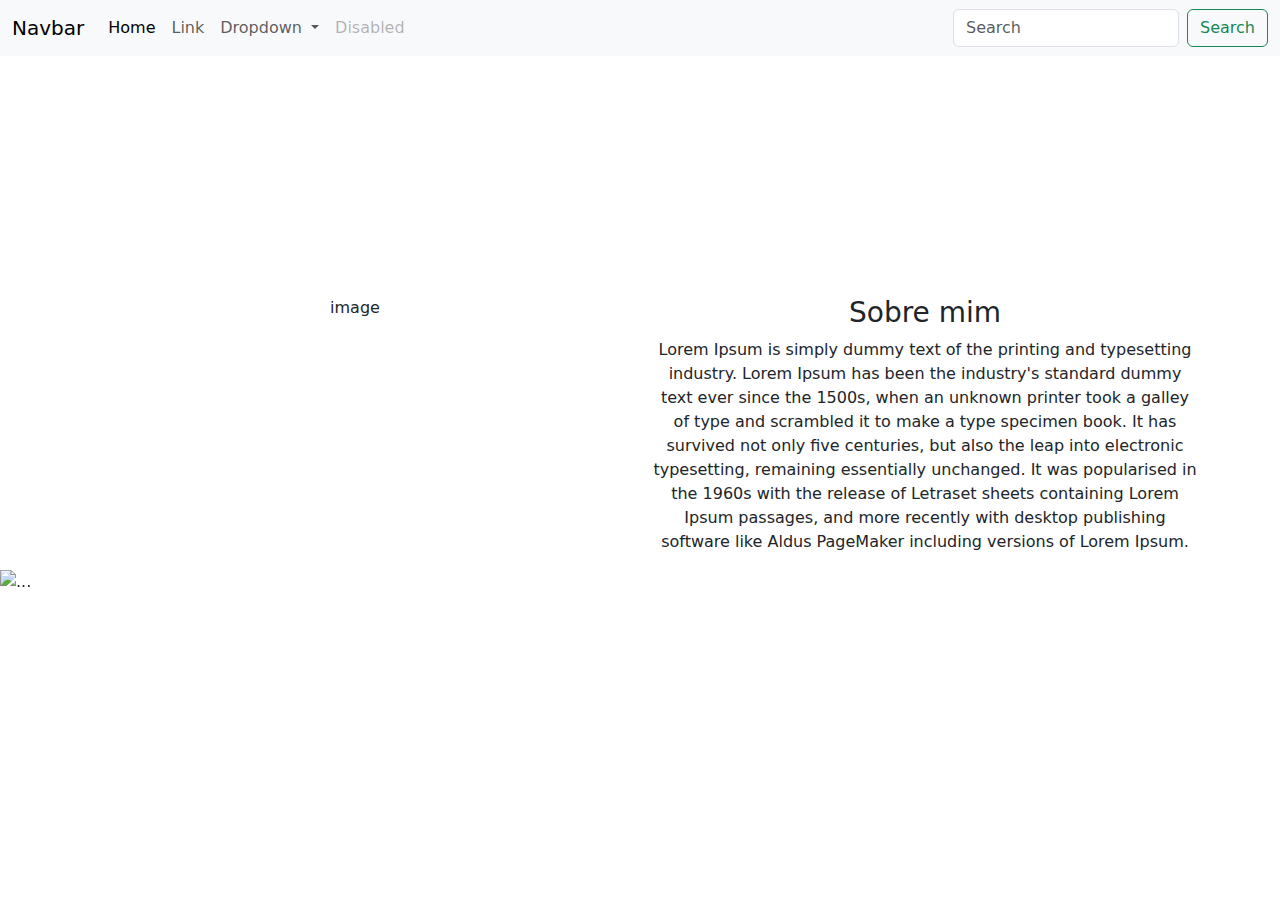
==== index.html @ 34c2524b "salvando" ====
<!doctype html>
<html lang="en">
    <head>
        <meta charset="utf-8">
        <meta name="viewport" content="width=device-width, initial-scale=1">
        <link rel="stylesheet" href="css/reset.css">
        <link href="css/bootstrap.css" rel="stylesheet">
        <link rel="stylesheet" href="css/style.css">
        <title>Bootstrap demo</title>
    </head>

    <body>

        <header>
            <nav class="navbar navbar-expand-lg bg-body-tertiary">
                <div class="container-fluid">
                    <a class="navbar-brand" href="#">Navbar</a>
                    <button class="navbar-toggler" type="button" data-bs-toggle="collapse" data-bs-target="#navbarSupportedContent" aria-controls="navbarSupportedContent" aria-expanded="false" aria-label="Toggle navigation">
                        <span class="navbar-toggler-icon"></span>
                    </button>
                    <div class="collapse navbar-collapse" id="navbarSupportedContent">
                        <ul class="navbar-nav me-auto mb-2 mb-lg-0">
                            <li class="nav-item">
                                <a class="nav-link active" aria-current="page" href="#">Home</a>
                            </li>
                            <li class="nav-item">
                                <a class="nav-link" href="#">Link</a>
                            </li>
                            <li class="nav-item dropdown">
                                <a class="nav-link dropdown-toggle" href="#" role="button" data-bs-toggle="dropdown" aria-expanded="false">
                                Dropdown
                                </a>
                                <ul class="dropdown-menu">
                                    <li><a class="dropdown-item" href="#">Action</a></li>
                                    <li><a class="dropdown-item" href="#">Another action</a></li>
                                    <li><hr class="dropdown-divider"></li>
                                    <li><a class="dropdown-item" href="#">Something else here</a></li>
                                </ul>
                            </li>
                            <li class="nav-item">
                                <a class="nav-link disabled" aria-disabled="true">Disabled</a>
                            </li>
                        </ul>
                        <form class="d-flex" role="search">
                        <input class="form-control me-2" type="search" placeholder="Search" aria-label="Search">
                        <button class="btn btn-outline-success" type="submit">Search</button>
                        </form>
                    </div>
                </div>
            </nav>
        </header>

        <!-- Banner do Início -->
        <section class="banner"></section>

        <!-- Contando sobre quem sou -->
        <section class="sobremim">
            <div class="container text-center espaco-cima">
                <div class="row">
                    <div class="col">
                        image
                    </div>
                    <div class="col">
                        <h3>Sobre mim</h3>
                        <p>Lorem Ipsum is simply dummy text of the printing and typesetting industry. Lorem Ipsum has been the industry's standard dummy text ever since the 1500s, when an unknown printer took a galley of type and scrambled it to make a type specimen book. It has survived not only five centuries, but also the leap into electronic typesetting, remaining essentially unchanged. It was popularised in the 1960s with the release of Letraset sheets containing Lorem Ipsum passages, and more recently with desktop publishing software like Aldus PageMaker including versions of Lorem Ipsum.</p>
                    </div>
                </div>
            </div>
        </section>

        <!-- O que eu sei fazer -->
        <section class="competencias">
            <div id="carouselExampleIndicators" class="carousel slide">
                <div class="carousel-indicators">
                    <button type="button" data-bs-target="#carouselExampleIndicators" data-bs-slide-to="0" class="active" aria-current="true" aria-label="Slide 1"></button>
                    <button type="button" data-bs-target="#carouselExampleIndicators" data-bs-slide-to="1" aria-label="Slide 2"></button>
                    <button type="button" data-bs-target="#carouselExampleIndicators" data-bs-slide-to="2" aria-label="Slide 3"></button>
                </div>
                <div class="carousel-inner">
                    <div class="carousel-item active">
                        <img src="..." class="d-block w-100" alt="...">
                    </div>
                    <div class="carousel-item">
                        <img src="..." class="d-block w-100" alt="...">
                    </div>
                    <div class="carousel-item">
                        <img src="..." class="d-block w-100" alt="...">
                    </div>
                </div>
                <button class="carousel-control-prev" type="button" data-bs-target="#carouselExampleIndicators" data-bs-slide="prev">
                    <span class="carousel-control-prev-icon" aria-hidden="true"></span>
                    <span class="visually-hidden">Previous</span>
                </button>
                <button class="carousel-control-next" type="button" data-bs-target="#carouselExampleIndicators" data-bs-slide="next">
                    <span class="carousel-control-next-icon" aria-hidden="true"></span>
                    <span class="visually-hidden">Next</span>
                </button>
            </div>
        </section>

        <!-- Qualidades emocionais que possuo -->
        <section class="competencias-socioemocionais"></section>

        <!-- Linha do tempo jornada acadêmica e profissional -->
        <section class="jornada"></section>

        <!-- Projetos que fiz -->
        <section class="projetos"></section>

        <!-- Contate-me -->
        <section class="contato"></section>

        <footer></footer>
        <script src="js/bootstrap.bundle.js"></script>
    </body>
</html>
---- css/style.css ----
.espaco-cima {
    margin-top: 15rem;
}
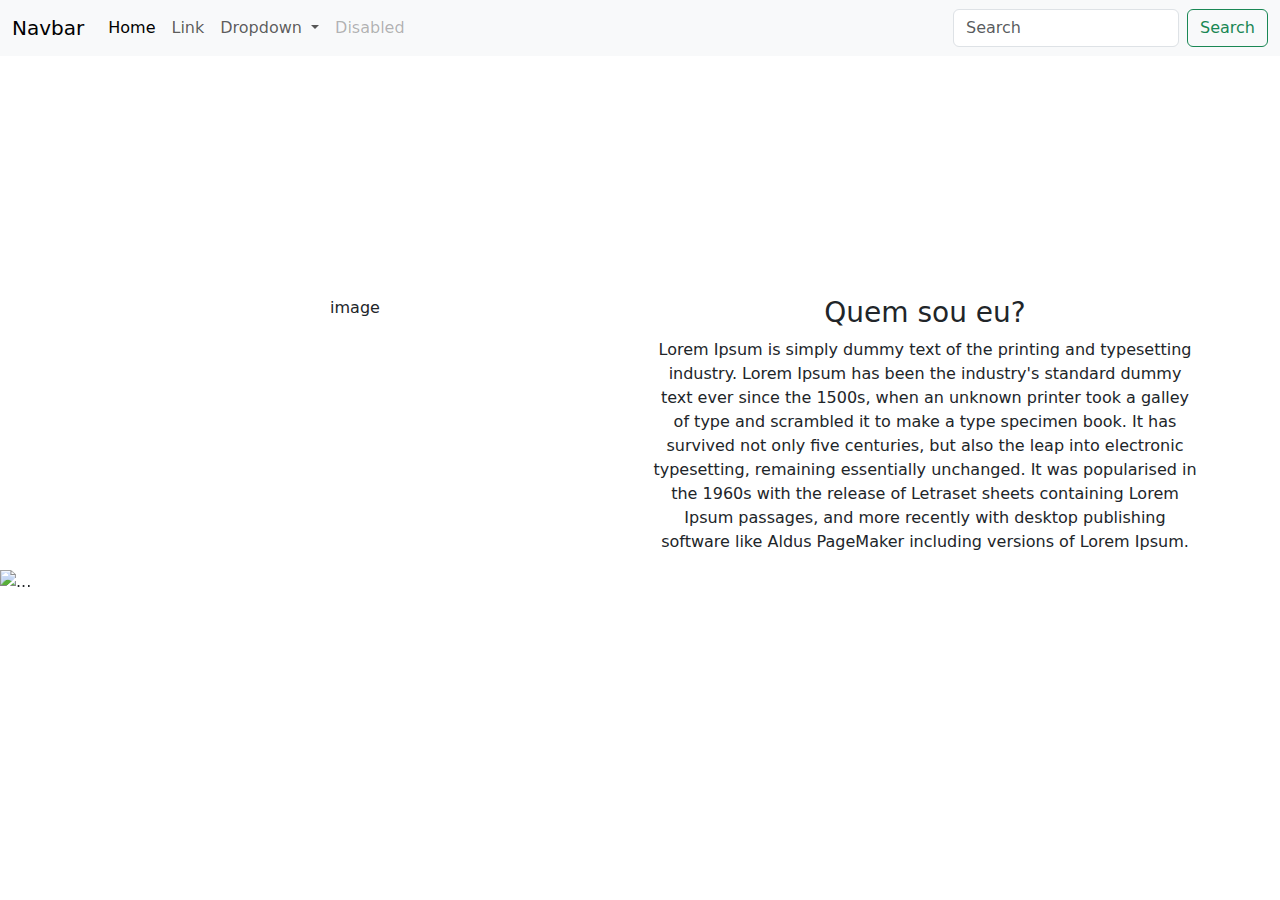
==== commit 39136f70: "sincronizar-casa" ====
--- a/index.html
+++ b/index.html
@@ -61,7 +61,7 @@
                         image
                     </div>
                     <div class="col">
-                        <h3>Sobre mim</h3>
+                        <h3>Quem sou eu?</h3>
                         <p>Lorem Ipsum is simply dummy text of the printing and typesetting industry. Lorem Ipsum has been the industry's standard dummy text ever since the 1500s, when an unknown printer took a galley of type and scrambled it to make a type specimen book. It has survived not only five centuries, but also the leap into electronic typesetting, remaining essentially unchanged. It was popularised in the 1960s with the release of Letraset sheets containing Lorem Ipsum passages, and more recently with desktop publishing software like Aldus PageMaker including versions of Lorem Ipsum.</p>
                     </div>
                 </div>
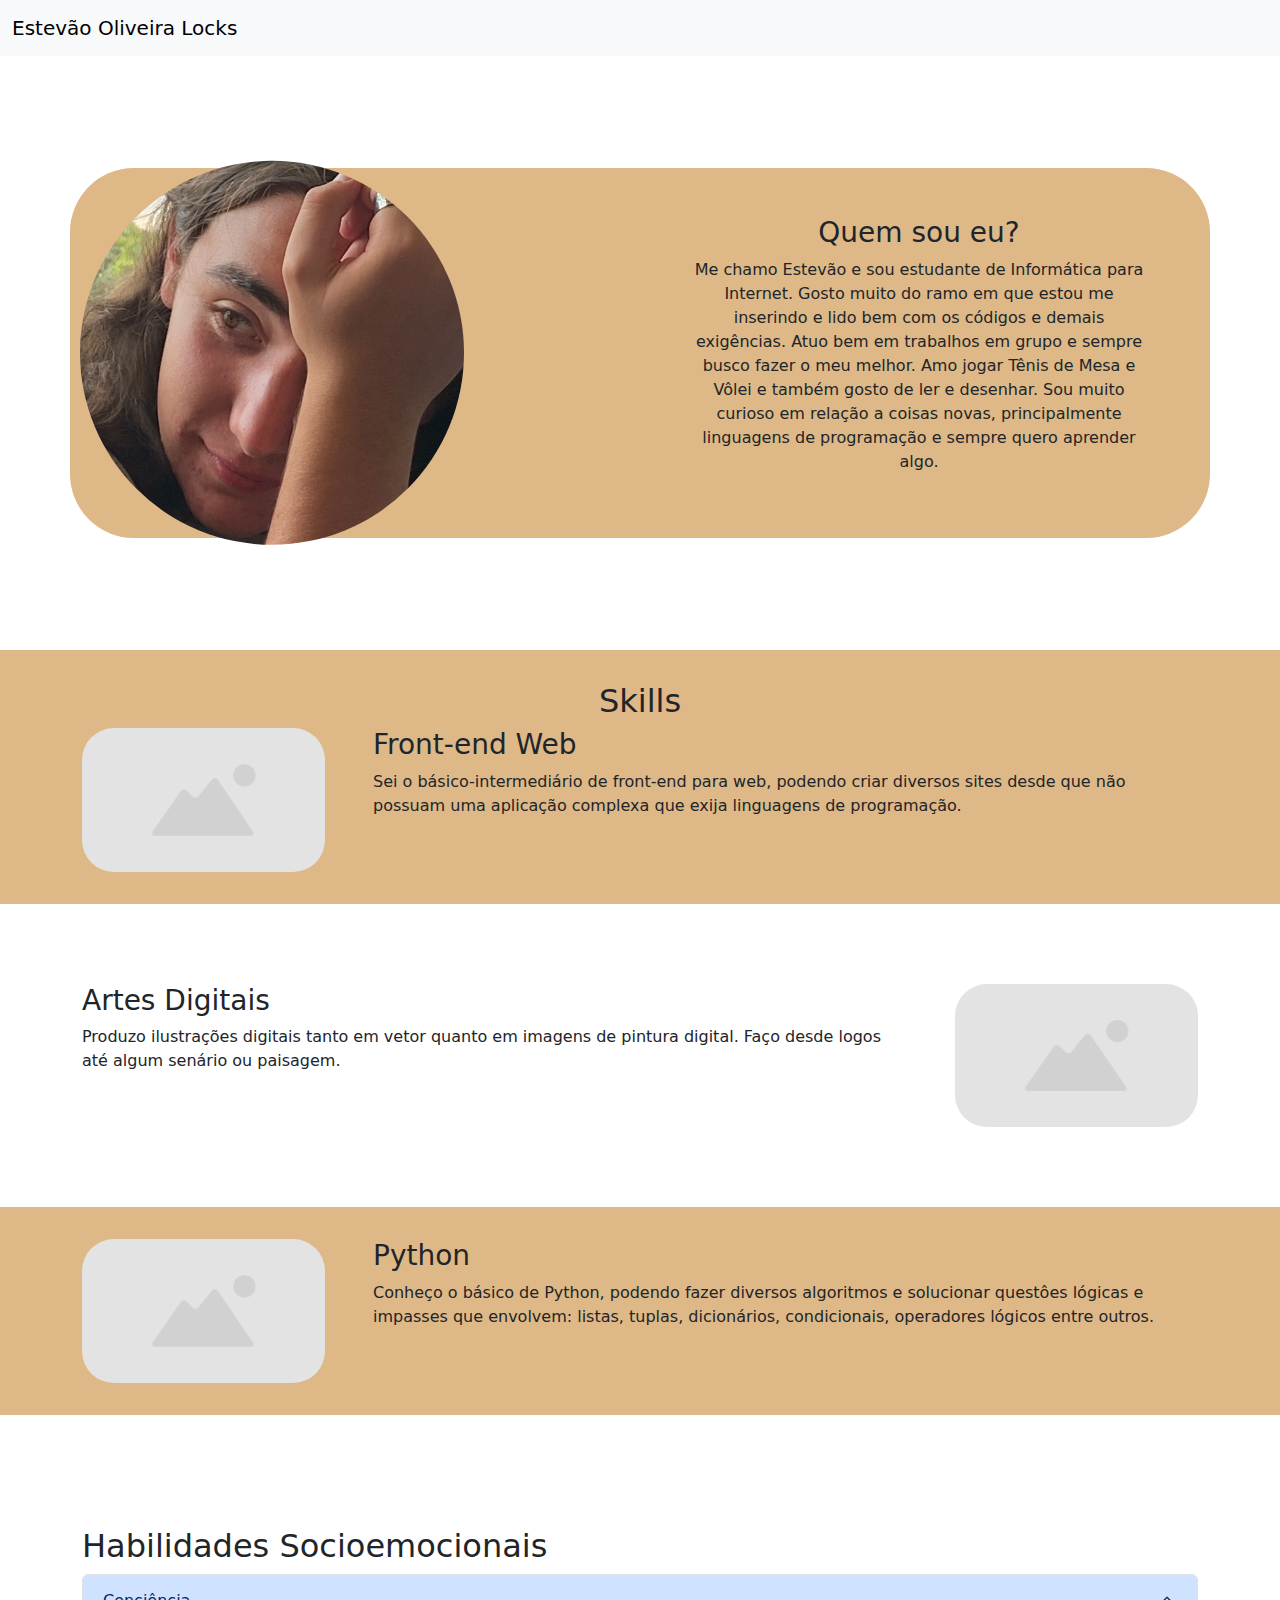
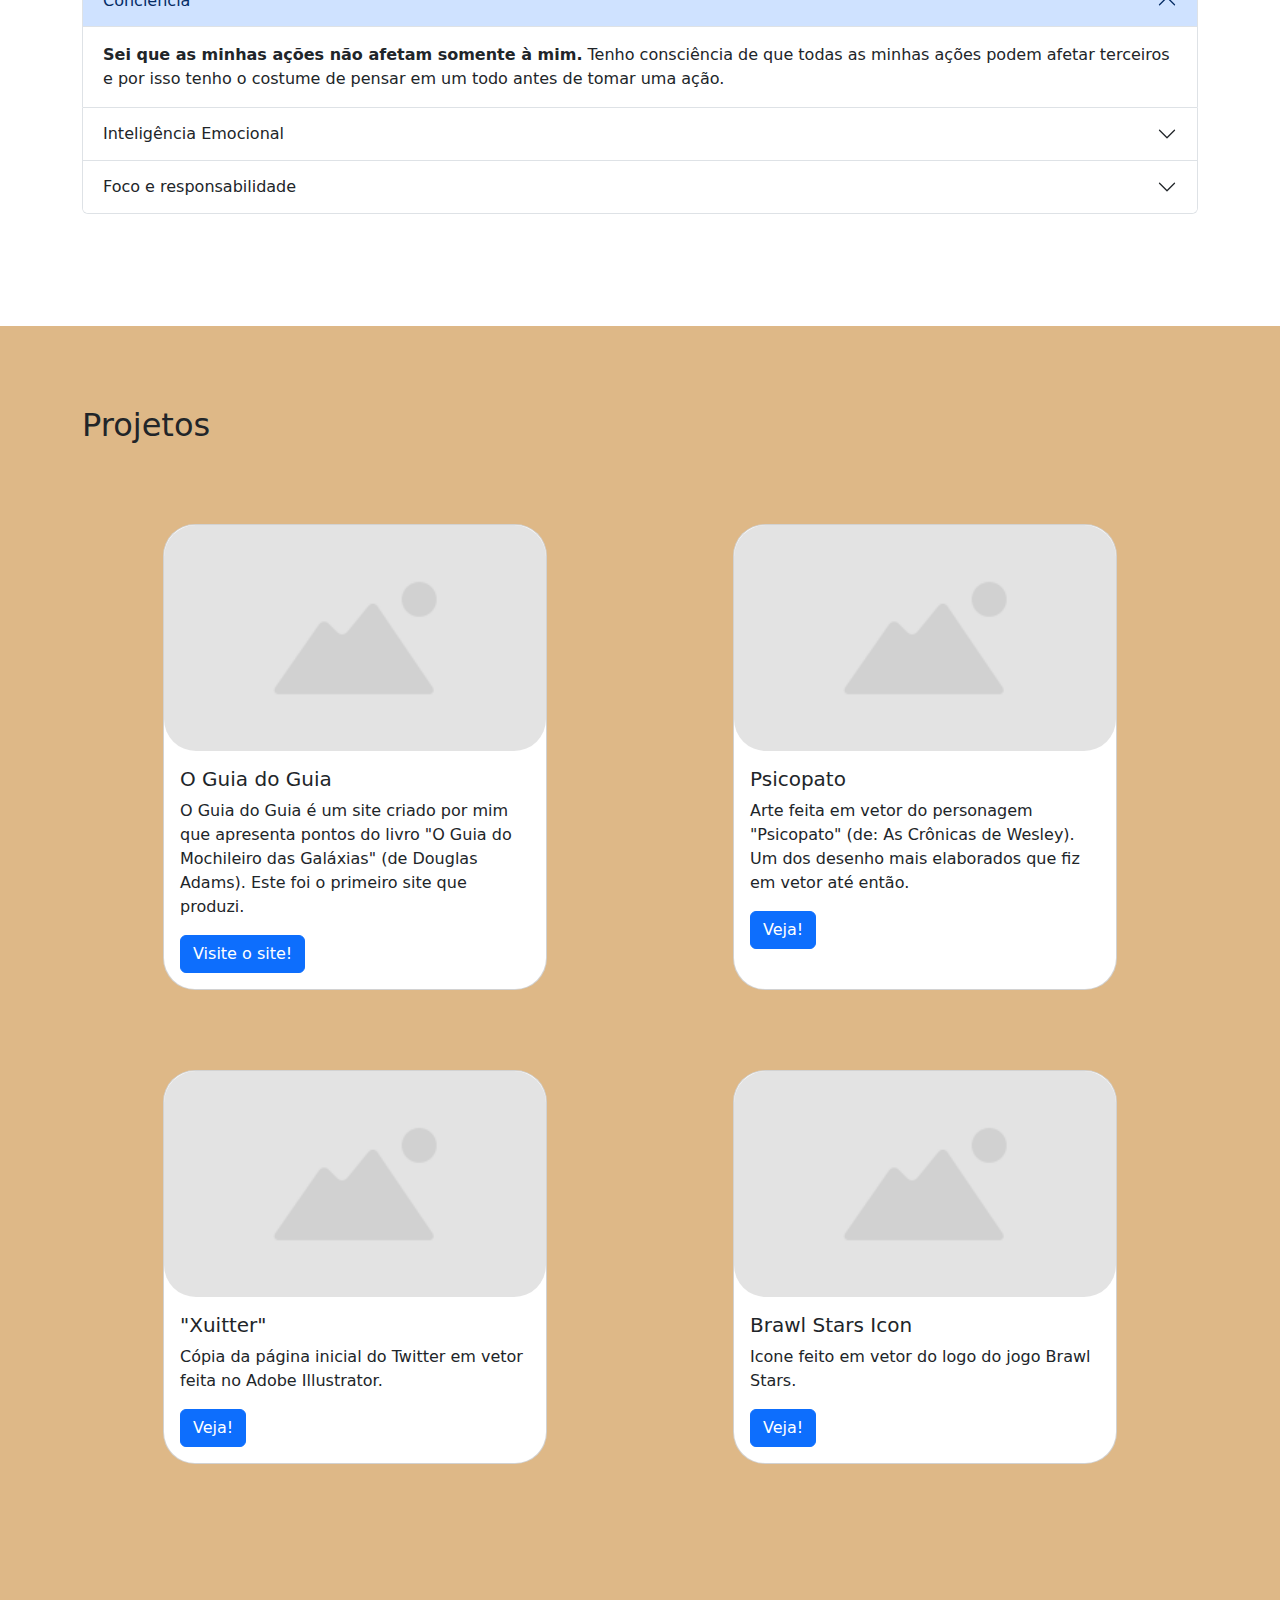
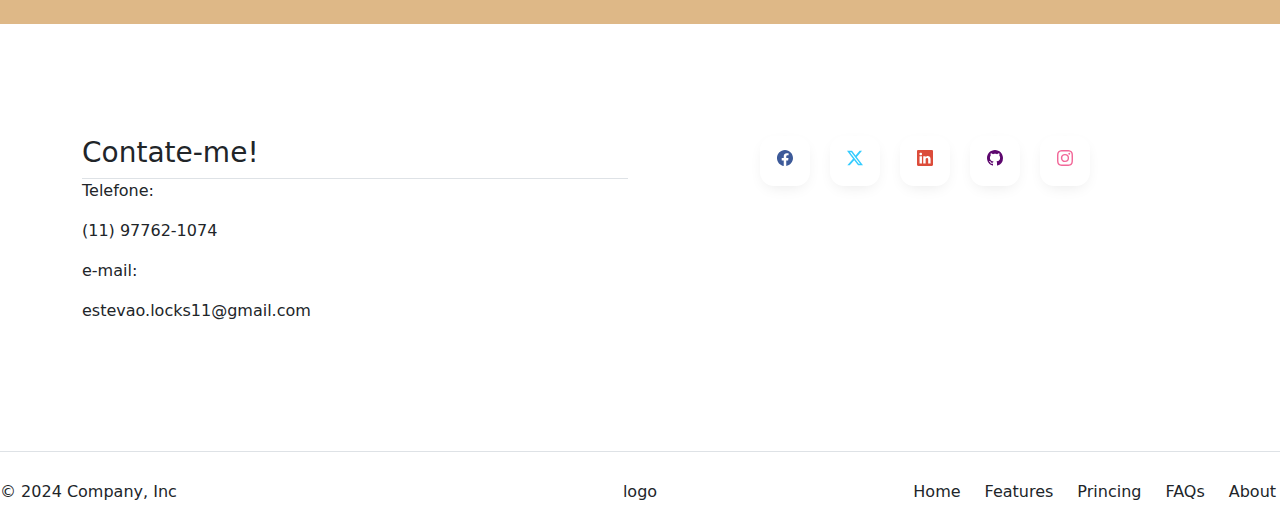
==== commit fc715144: "salvando" ====
--- a/index.html
+++ b/index.html
@@ -14,8 +14,8 @@
         <header>
             <nav class="navbar navbar-expand-lg bg-body-tertiary">
                 <div class="container-fluid">
-                    <a class="navbar-brand" href="#">Navbar</a>
-                    <button class="navbar-toggler" type="button" data-bs-toggle="collapse" data-bs-target="#navbarSupportedContent" aria-controls="navbarSupportedContent" aria-expanded="false" aria-label="Toggle navigation">
+                    <a class="navbar-brand" href="home">Estevão Oliveira Locks</a>
+                    <!-- <button class="navbar-toggler" type="button" data-bs-toggle="collapse" data-bs-target="#navbarSupportedContent" aria-controls="navbarSupportedContent" aria-expanded="false" aria-label="Toggle navigation">
                         <span class="navbar-toggler-icon"></span>
                     </button>
                     <div class="collapse navbar-collapse" id="navbarSupportedContent">
@@ -45,72 +45,249 @@
                         <input class="form-control me-2" type="search" placeholder="Search" aria-label="Search">
                         <button class="btn btn-outline-success" type="submit">Search</button>
                         </form>
-                    </div>
+                    </div> -->
                 </div>
             </nav>
         </header>
 
         <!-- Banner do Início -->
-        <section class="banner"></section>
+        <section class="banner" id="home"></section>
 
         <!-- Contando sobre quem sou -->
         <section class="sobremim">
-            <div class="container text-center espaco-cima">
-                <div class="row">
-                    <div class="col">
-                        image
-                    </div>
-                    <div class="col">
-                        <h3>Quem sou eu?</h3>
-                        <p>Lorem Ipsum is simply dummy text of the printing and typesetting industry. Lorem Ipsum has been the industry's standard dummy text ever since the 1500s, when an unknown printer took a galley of type and scrambled it to make a type specimen book. It has survived not only five centuries, but also the leap into electronic typesetting, remaining essentially unchanged. It was popularised in the 1960s with the release of Letraset sheets containing Lorem Ipsum passages, and more recently with desktop publishing software like Aldus PageMaker including versions of Lorem Ipsum.</p>
-                    </div>
+            <div class="container-fluid container-conj-1">
+                <img class="img-conj-1" src="img/viajem.jpg" alt="">
+
+                <div class="container-md text-center conj-1">
+                    <div class="row">
+                        <div class="col-md coluna-d">
+                            
+                        </div>
+                        <div class="col-md">
+                            <div class="conteudo-conj-1">
+                                <h3>Quem sou eu?</h3>
+                                <p class="aprenetacao">Me chamo Estevão e sou estudante de Informática para Internet. Gosto muito do ramo em que estou me inserindo e lido bem com os códigos e demais exigências. Atuo bem em trabalhos em grupo e sempre busco fazer o meu melhor. Amo jogar Tênis de Mesa e Vôlei e também gosto de ler e desenhar. Sou muito curioso em relação a coisas novas, principalmente linguagens de programação e sempre quero aprender algo.</p>
+                            </div>
+                        </div>
+                    </div>               
                 </div>
             </div>
         </section>
 
         <!-- O que eu sei fazer -->
         <section class="competencias">
-            <div id="carouselExampleIndicators" class="carousel slide">
-                <div class="carousel-indicators">
-                    <button type="button" data-bs-target="#carouselExampleIndicators" data-bs-slide-to="0" class="active" aria-current="true" aria-label="Slide 1"></button>
-                    <button type="button" data-bs-target="#carouselExampleIndicators" data-bs-slide-to="1" aria-label="Slide 2"></button>
-                    <button type="button" data-bs-target="#carouselExampleIndicators" data-bs-slide-to="2" aria-label="Slide 3"></button>
-                </div>
-                <div class="carousel-inner">
-                    <div class="carousel-item active">
-                        <img src="..." class="d-block w-100" alt="...">
-                    </div>
-                    <div class="carousel-item">
-                        <img src="..." class="d-block w-100" alt="...">
-                    </div>
-                    <div class="carousel-item">
-                        <img src="..." class="d-block w-100" alt="...">
-                    </div>
-                </div>
-                <button class="carousel-control-prev" type="button" data-bs-target="#carouselExampleIndicators" data-bs-slide="prev">
-                    <span class="carousel-control-prev-icon" aria-hidden="true"></span>
-                    <span class="visually-hidden">Previous</span>
-                </button>
-                <button class="carousel-control-next" type="button" data-bs-target="#carouselExampleIndicators" data-bs-slide="next">
-                    <span class="carousel-control-next-icon" aria-hidden="true"></span>
-                    <span class="visually-hidden">Next</span>
-                </button>
+            <div class="cor-fundo-2 div-1">
+                <h2 class="titulo-2">Skills</h2>
+                <div class="container-md">
+                    <div class="row gx-5">
+                        <div class="col-md-3 container-img-conj-1">
+                            <img class="img-conj-2" src="img/default.png" alt="">
+                        </div>
+
+                        <div class="col">
+                            <h3>Front-end Web</h3>
+                            <p>Sei o básico-intermediário de front-end para web, podendo criar diversos sites desde que não possuam uma aplicação complexa que exija linguagens de programação.</p>
+                        </div>
+                    </div>
+                </div>
+            </div>
+            
+            <div class="div-1">
+                <div class="container-md">
+                    <div class="row gx-5">
+                        <div class="col">
+                            <h3>Artes Digitais</h3>
+                            <p>Produzo ilustrações digitais tanto em vetor quanto em imagens de pintura digital. Faço desde logos até algum senário ou paisagem.</p>
+                        </div>
+
+                        <div class="col-md-3 container-img-conj-1">
+                            <img class="img-conj-2" src="img/default.png" alt="">
+                        </div>
+                    </div>
+                </div>
+            </div>
+            
+            <div class="cor-fundo-2 div-1">
+                <div class="container-md">
+                    <div class="row gx-5">
+                        <div class="col-md-3 container-img-conj-1">
+                            <img class="img-conj-2" src="img/default.png" alt="">
+                        </div>
+
+                        <div class="col">
+                            <h3>Python</h3>
+                            <p>Conheço o básico de Python, podendo fazer diversos algoritmos e solucionar questôes lógicas e impasses que envolvem: listas, tuplas, dicionários, condicionais, operadores lógicos entre outros.</p>
+                        </div>
+                    </div>
+                </div>
             </div>
         </section>
 
         <!-- Qualidades emocionais que possuo -->
-        <section class="competencias-socioemocionais"></section>
+        <section class="competencias-socioemocionais">
+
+            <div class="container-md">
+                <h2>Habilidades Socioemocionais</h2>
+                <div class="accordion" id="accordionExample">
+                    <div class="accordion-item">
+                        <h2 class="accordion-header">
+                            <button class="accordion-button" type="button" data-bs-toggle="collapse" data-bs-target="#collapseOne" aria-expanded="true" aria-controls="collapseOne">
+                                Conciência
+                            </button>
+                        </h2>
+                        <div id="collapseOne" class="accordion-collapse collapse show" data-bs-parent="#accordionExample">
+                            <div class="accordion-body">
+                                <strong>Sei que as minhas ações não afetam somente à mim.</strong> Tenho consciência de que todas as minhas ações podem afetar terceiros e por isso tenho o costume de pensar em um todo antes de tomar uma ação.
+                            </div>
+                        </div>
+                    </div>
+    
+                    <div class="accordion-item">
+                        <h2 class="accordion-header">
+                            <button class="accordion-button collapsed" type="button" data-bs-toggle="collapse" data-bs-target="#collapseTwo" aria-expanded="false" aria-controls="collapseTwo">
+                                Inteligência Emocional
+                            </button>
+                        </h2>
+                        <div id="collapseTwo" class="accordion-collapse collapse" data-bs-parent="#accordionExample">
+                            <div class="accordion-body">
+                                <strong>Sempre me atento ao que sinto</strong> e por isso sei quando tem alguma diferença em minhas atitudes onde posso estar agindo equivocadamente, assim podendo contornar alguma situação. Além disso não me extresso facilmente e sou bem centrado com o ambiente em que estou enserido.
+                            </div>
+                        </div>
+                    </div>
+                    
+                    <div class="accordion-item">
+                        <h2 class="accordion-header">
+                            <button class="accordion-button collapsed" type="button" data-bs-toggle="collapse" data-bs-target="#collapseThree" aria-expanded="false" aria-controls="collapseThree">
+                                Foco e responsabilidade
+                            </button>
+                        </h2>
+                        <div id="collapseThree" class="accordion-collapse collapse" data-bs-parent="#accordionExample">
+                            <div class="accordion-body">
+                                <strong>Tenho em mente minhas responsabilidades,</strong> assim como as pessoas que dependem delas e sempre busco cumprilas não somente bem mas com o melhor que tenho a oferecer quando as faço.
+                            </div>
+                        </div>
+                    </div>
+                </div>
+            </div>
+        </section>
 
         <!-- Linha do tempo jornada acadêmica e profissional -->
         <section class="jornada"></section>
 
         <!-- Projetos que fiz -->
-        <section class="projetos"></section>
+        <section class="projetos cor-fundo-2">
+            <div class="container-md">
+                <h2>Projetos</h2>
+                <div class="row row-cards">
+                    <div class="col area-cards">
+                        <div class="card card-projeto card-total-projeto">
+                            <img src="img/default.png" class="card-img-top card-total-projeto" alt="...">
+                            <div class="card-body">
+                                <h5 class="card-title">O Guia do Guia</h5>
+                                <p class="card-text">O Guia do Guia é um site criado por mim que apresenta pontos do livro "O Guia do Mochileiro das Galáxias" (de Douglas Adams). Este foi o primeiro site que produzi.</p>
+                                <a href="#" class="btn btn-primary">Visite o site!</a>
+                            </div>
+                        </div>
+                    </div>
+
+                    <div class="col area-cards">
+                        <div class="card card-projeto card-total-projeto">
+                            <img src="img/default.png" class="card-img-top card-total-projeto" alt="...">
+                            <div class="card-body">
+                                <h5 class="card-title">Psicopato</h5>
+                                <p class="card-text">Arte feita em vetor do personagem "Psicopato" (de: As Crônicas de Wesley). Um dos desenho mais elaborados que fiz em vetor até então.</p>
+                                <a href="#" class="btn btn-primary">Veja!</a>
+                            </div>
+                        </div>
+                    </div>
+                </div>
+
+                <div class="row row-cards">
+                    <div class="col area-cards">
+                        <div class="card card-projeto card-total-projeto">
+                            <img src="img/default.png" class="card-img-top card-total-projeto" alt="...">
+                            <div class="card-body">
+                                <h5 class="card-title">"Xuitter"</h5>
+                                <p class="card-text">Cópia da página inicial do Twitter em vetor feita no Adobe Illustrator.</p>
+                                <a href="#" class="btn btn-primary">Veja!</a>
+                            </div>
+                        </div>
+                    </div>
+
+                    <div class="col area-cards">
+                        <div class="card card-projeto card-total-projeto">
+                            <img src="img/default.png" class="card-img-top card-total-projeto" alt="...">
+                            <div class="card-body">
+                                <h5 class="card-title">Brawl Stars Icon</h5>
+                                <p class="card-text">Icone feito em vetor do logo do jogo Brawl Stars.</p>
+                                <a href="#" class="btn btn-primary">Veja!</a>
+                            </div>
+                        </div>
+                    </div>
+                </div>
+            </div>
+        </section>
 
         <!-- Contate-me -->
-        <section class="contato"></section>
-
-        <footer></footer>
+        <section class="contato">
+            <div class="container-md">
+                <div class="row">
+                    <div class="col-md">
+                        <h3>Contate-me!</h3>
+                        <p class="border-top">Telefone:</p>
+                        <p>(11) 97762-1074</p>
+                        <p>e-mail:</p>
+                        <p>estevao.locks11@gmail.com</p>
+                    </div>
+                    <div class="col-md">
+                        <div class="social-btns">
+                            <a class="btn facebook" href="#">
+                                <svg xmlns="http://www.w3.org/2000/svg" width="16" height="16" fill="currentColor" class="bi bi-facebook" viewBox="0 0 16 16">
+                                    <path d="M16 8.049c0-4.446-3.582-8.05-8-8.05C3.58 0-.002 3.603-.002 8.05c0 4.017 2.926 7.347 6.75 7.951v-5.625h-2.03V8.05H6.75V6.275c0-2.017 1.195-3.131 3.022-3.131.876 0 1.791.157 1.791.157v1.98h-1.009c-.993 0-1.303.621-1.303 1.258v1.51h2.218l-.354 2.326H9.25V16c3.824-.604 6.75-3.934 6.75-7.951"/>
+                                </svg>
+                            </a>
+                            <a class="btn twitter-x" href="#">
+                                <svg xmlns="http://www.w3.org/2000/svg" width="16" height="16" fill="currentColor" class="bi bi-twitter-x" viewBox="0 0 16 16">
+                                    <path d="M12.6.75h2.454l-5.36 6.142L16 15.25h-4.937l-3.867-5.07-4.425 5.07H.316l5.733-6.57L0 .75h5.063l3.495 4.633L12.601.75Zm-.86 13.028h1.36L4.323 2.145H2.865z"/>
+                                </svg>
+                            </a>
+                            <a class="btn linkedin" href="#">
+                                <svg xmlns="http://www.w3.org/2000/svg" width="16" height="16" fill="currentColor" class="bi bi-linkedin" viewBox="0 0 16 16">
+                                    <path d="M0 1.146C0 .513.526 0 1.175 0h13.65C15.474 0 16 .513 16 1.146v13.708c0 .633-.526 1.146-1.175 1.146H1.175C.526 16 0 15.487 0 14.854zm4.943 12.248V6.169H2.542v7.225zm-1.2-8.212c.837 0 1.358-.554 1.358-1.248-.015-.709-.52-1.248-1.342-1.248S2.4 3.226 2.4 3.934c0 .694.521 1.248 1.327 1.248zm4.908 8.212V9.359c0-.216.016-.432.08-.586.173-.431.568-.878 1.232-.878.869 0 1.216.662 1.216 1.634v3.865h2.401V9.25c0-2.22-1.184-3.252-2.764-3.252-1.274 0-1.845.7-2.165 1.193v.025h-.016l.016-.025V6.169h-2.4c.03.678 0 7.225 0 7.225z"/>
+                                </svg>
+                            </a>
+                            <a class="btn github" href="#">
+                                <svg xmlns="http://www.w3.org/2000/svg" width="16" height="16" fill="currentColor" class="bi bi-github" viewBox="0 0 16 16">
+                                    <path d="M8 0C3.58 0 0 3.58 0 8c0 3.54 2.29 6.53 5.47 7.59.4.07.55-.17.55-.38 0-.19-.01-.82-.01-1.49-2.01.37-2.53-.49-2.69-.94-.09-.23-.48-.94-.82-1.13-.28-.15-.68-.52-.01-.53.63-.01 1.08.58 1.23.82.72 1.21 1.87.87 2.33.66.07-.52.28-.87.51-1.07-1.78-.2-3.64-.89-3.64-3.95 0-.87.31-1.59.82-2.15-.08-.2-.36-1.02.08-2.12 0 0 .67-.21 2.2.82.64-.18 1.32-.27 2-.27s1.36.09 2 .27c1.53-1.04 2.2-.82 2.2-.82.44 1.1.16 1.92.08 2.12.51.56.82 1.27.82 2.15 0 3.07-1.87 3.75-3.65 3.95.29.25.54.73.54 1.48 0 1.07-.01 1.93-.01 2.2 0 .21.15.46.55.38A8.01 8.01 0 0 0 16 8c0-4.42-3.58-8-8-8"/>
+                                </svg>
+                            </a>
+                            <a class="btn instagram" href="#">
+                                <svg xmlns="http://www.w3.org/2000/svg" width="16" height="16" fill="currentColor" class="bi bi-instagram" viewBox="0 0 16 16">
+                                    <path d="M8 0C5.829 0 5.556.01 4.703.048 3.85.088 3.269.222 2.76.42a3.9 3.9 0 0 0-1.417.923A3.9 3.9 0 0 0 .42 2.76C.222 3.268.087 3.85.048 4.7.01 5.555 0 5.827 0 8.001c0 2.172.01 2.444.048 3.297.04.852.174 1.433.372 1.942.205.526.478.972.923 1.417.444.445.89.719 1.416.923.51.198 1.09.333 1.942.372C5.555 15.99 5.827 16 8 16s2.444-.01 3.298-.048c.851-.04 1.434-.174 1.943-.372a3.9 3.9 0 0 0 1.416-.923c.445-.445.718-.891.923-1.417.197-.509.332-1.09.372-1.942C15.99 10.445 16 10.173 16 8s-.01-2.445-.048-3.299c-.04-.851-.175-1.433-.372-1.941a3.9 3.9 0 0 0-.923-1.417A3.9 3.9 0 0 0 13.24.42c-.51-.198-1.092-.333-1.943-.372C10.443.01 10.172 0 7.998 0zm-.717 1.442h.718c2.136 0 2.389.007 3.232.046.78.035 1.204.166 1.486.275.373.145.64.319.92.599s.453.546.598.92c.11.281.24.705.275 1.485.039.843.047 1.096.047 3.231s-.008 2.389-.047 3.232c-.035.78-.166 1.203-.275 1.485a2.5 2.5 0 0 1-.599.919c-.28.28-.546.453-.92.598-.28.11-.704.24-1.485.276-.843.038-1.096.047-3.232.047s-2.39-.009-3.233-.047c-.78-.036-1.203-.166-1.485-.276a2.5 2.5 0 0 1-.92-.598 2.5 2.5 0 0 1-.6-.92c-.109-.281-.24-.705-.275-1.485-.038-.843-.046-1.096-.046-3.233s.008-2.388.046-3.231c.036-.78.166-1.204.276-1.486.145-.373.319-.64.599-.92s.546-.453.92-.598c.282-.11.705-.24 1.485-.276.738-.034 1.024-.044 2.515-.045zm4.988 1.328a.96.96 0 1 0 0 1.92.96.96 0 0 0 0-1.92m-4.27 1.122a4.109 4.109 0 1 0 0 8.217 4.109 4.109 0 0 0 0-8.217m0 1.441a2.667 2.667 0 1 1 0 5.334 2.667 2.667 0 0 1 0-5.334"/>
+                                </svg>
+                            </a>
+                        </div>
+                    </div>
+                </div>
+            </div>
+        </section>
+
+        <footer>
+            <div class="row row-footer border-top">
+                <div class="col-md-4 text-footer">© 2024 Company, Inc</div>
+                <div class="col-md-4 logo-footer">logo</div>
+                <div class="col-md-4">
+                    <ul class="links-footer">
+                        <li class="link-footer">Home</li>
+                        <li class="link-footer">Features</li>
+                        <li class="link-footer">Princing</li>
+                        <li class="link-footer">FAQs</li>
+                        <li class="link-footer">About</li>
+                    </ul>
+                </div>
+            </div>
+        </footer>
+
         <script src="js/bootstrap.bundle.js"></script>
     </body>
 </html>--- a/css/style.css
+++ b/css/style.css
@@ -1,3 +1,233 @@
-.espaco-cima {
-    margin-top: 15rem;
-}+@import '//codepen.io/chrisdothtml/pen/ojLzJK.css';
+
+section {
+    margin-top: 7rem;
+    margin-bottom: 7rem;
+}
+
+.conj-1 {
+    background-color: burlywood;
+    border-radius: 4rem;
+}
+
+.container-conj-1 {
+    position: relative;
+
+    display: flex;
+    align-items: center;
+}
+
+.conteudo-conj-1 {
+    padding: 3rem;
+}
+
+.img-conj-1 {
+    position: absolute;
+
+    left: 5rem;
+    width: 30%;
+
+    clip-path: circle();
+}
+
+.coluna-d {
+    padding: 0;
+
+    display: flex;
+    justify-content: start;
+}
+
+@media (max-width: 767px) {
+    .img-conj-1 {
+        top: -25%;
+        left: 35%;
+        width: 30%;
+    
+        border-radius: 4rem 4rem 4rem 4rem;
+    }
+
+    .coluna-d {
+        padding: 0;
+
+        display: flex;
+        justify-content: center;
+    }
+
+    .container-conj-1 {
+        position: relative;
+    }
+}
+
+.div-1 {
+    margin-top: 3rem;
+    margin-bottom: 3rem;
+    padding-top: 2rem;
+    padding-bottom: 2rem;
+}
+
+.cor-fundo-2 {
+    background-color: burlywood;
+}
+
+.img-conj-2 {
+    width: 100%;
+
+    border-radius: 2rem;
+}
+
+.container-img-conj-1 {
+    display: flex;
+    align-items: center;
+}
+
+.apresentacao {
+    text-align: justify;
+}
+
+.projetos {
+    padding-top: 5rem;
+    padding-bottom: 5rem;
+}
+
+.titulo-2 {
+    text-align: center;
+}
+
+.row-cards {
+    margin-top: 5rem;
+    margin-bottom: 5rem;
+}
+
+.area-cards {
+    display: flex;
+    justify-content: center;
+}
+
+.card-projeto {
+    width: 24rem;
+}
+
+.card-total-projeto {
+    border-radius: 2rem;
+}
+
+.row-footer {
+    padding-top: 1rem;
+    padding-bottom: 1rem;
+
+}
+
+.links-footer {
+    display: flex;
+    align-items: center;
+
+    margin-bottom: 0;
+}
+
+.link-footer {
+    margin: 0.75rem;
+}
+
+.logo-footer {
+    display: flex;
+    justify-content: center;
+    align-items: center;
+}
+
+.text-footer {
+    display: flex;
+    align-items: center;
+}
+
+/* -------- Btns ------- */
+
+.social-btns .btn,
+.social-btns .btn:before,
+.social-btns .btn .bi {
+    transition: all 0.35s;
+    transition-timing-function: cubic-bezier(0.31, -0.105, 0.43, 1.59);
+}
+.social-btns .btn:before {
+    top: 90%;
+    left: -110%;
+}
+.social-btns .btn.facebook:before {
+    background-color: #3b5998;
+}
+.social-btns .btn.facebook .bi {
+    color: #3b5998;
+}
+.social-btns .btn.twitter-x:before {
+    background-color: #3cf;
+}
+.social-btns .btn.twitter-x .bi {
+    color: #3cf;
+}
+.social-btns .btn.linkedin:before {
+    background-color: #dc4a38;
+}
+.social-btns .btn.linkedin .bi {
+    color: #dc4a38;
+}
+.social-btns .btn.github:before {
+    background-color: #5c056d;
+}
+.social-btns .btn.github .bi {
+    color: #5c056d;
+}
+.social-btns .btn.instagram:before {
+    background-color: #f26798;
+}
+.social-btns .btn.instagram .bi {
+    color: #f26798;
+}
+.social-btns .btn:focus:before,
+.social-btns .btn:hover:before {
+    top: -10%;
+    left: -10%;
+}
+.social-btns .btn:focus .bi,
+.social-btns .btn:hover .bi {
+    color: #fff;
+    transform: scale(1);
+}
+.social-btns {
+    height: 90px;
+    margin: auto;
+    font-size: 0;
+    text-align: center;
+    position: absolute;
+    top: 0;
+    bottom: 0;
+    left: 0;
+    right: 0;
+}
+.social-btns .btn {
+    display: inline-block;
+    background-color: #fff;
+    width: 50px;
+    height: 50px;
+    line-height: 30px;
+    margin: 0 10px;
+    text-align: center;
+    position: relative;
+    overflow: hidden;
+    border-radius: 28%;
+    box-shadow: 0 5px 15px -5px rgba(0, 0, 0, 0.1);
+    opacity: 0.99;
+}
+.social-btns .btn:before {
+    content: '';
+    width: 120%;
+    height: 120%;
+    position: absolute;
+    transform: rotate(45deg);
+}
+.social-btns .btn .bi {
+    font-size: 38px;
+    vertical-align: middle;
+}
+.social-btns {
+    position: relative;
+}
+/*--------------------------*/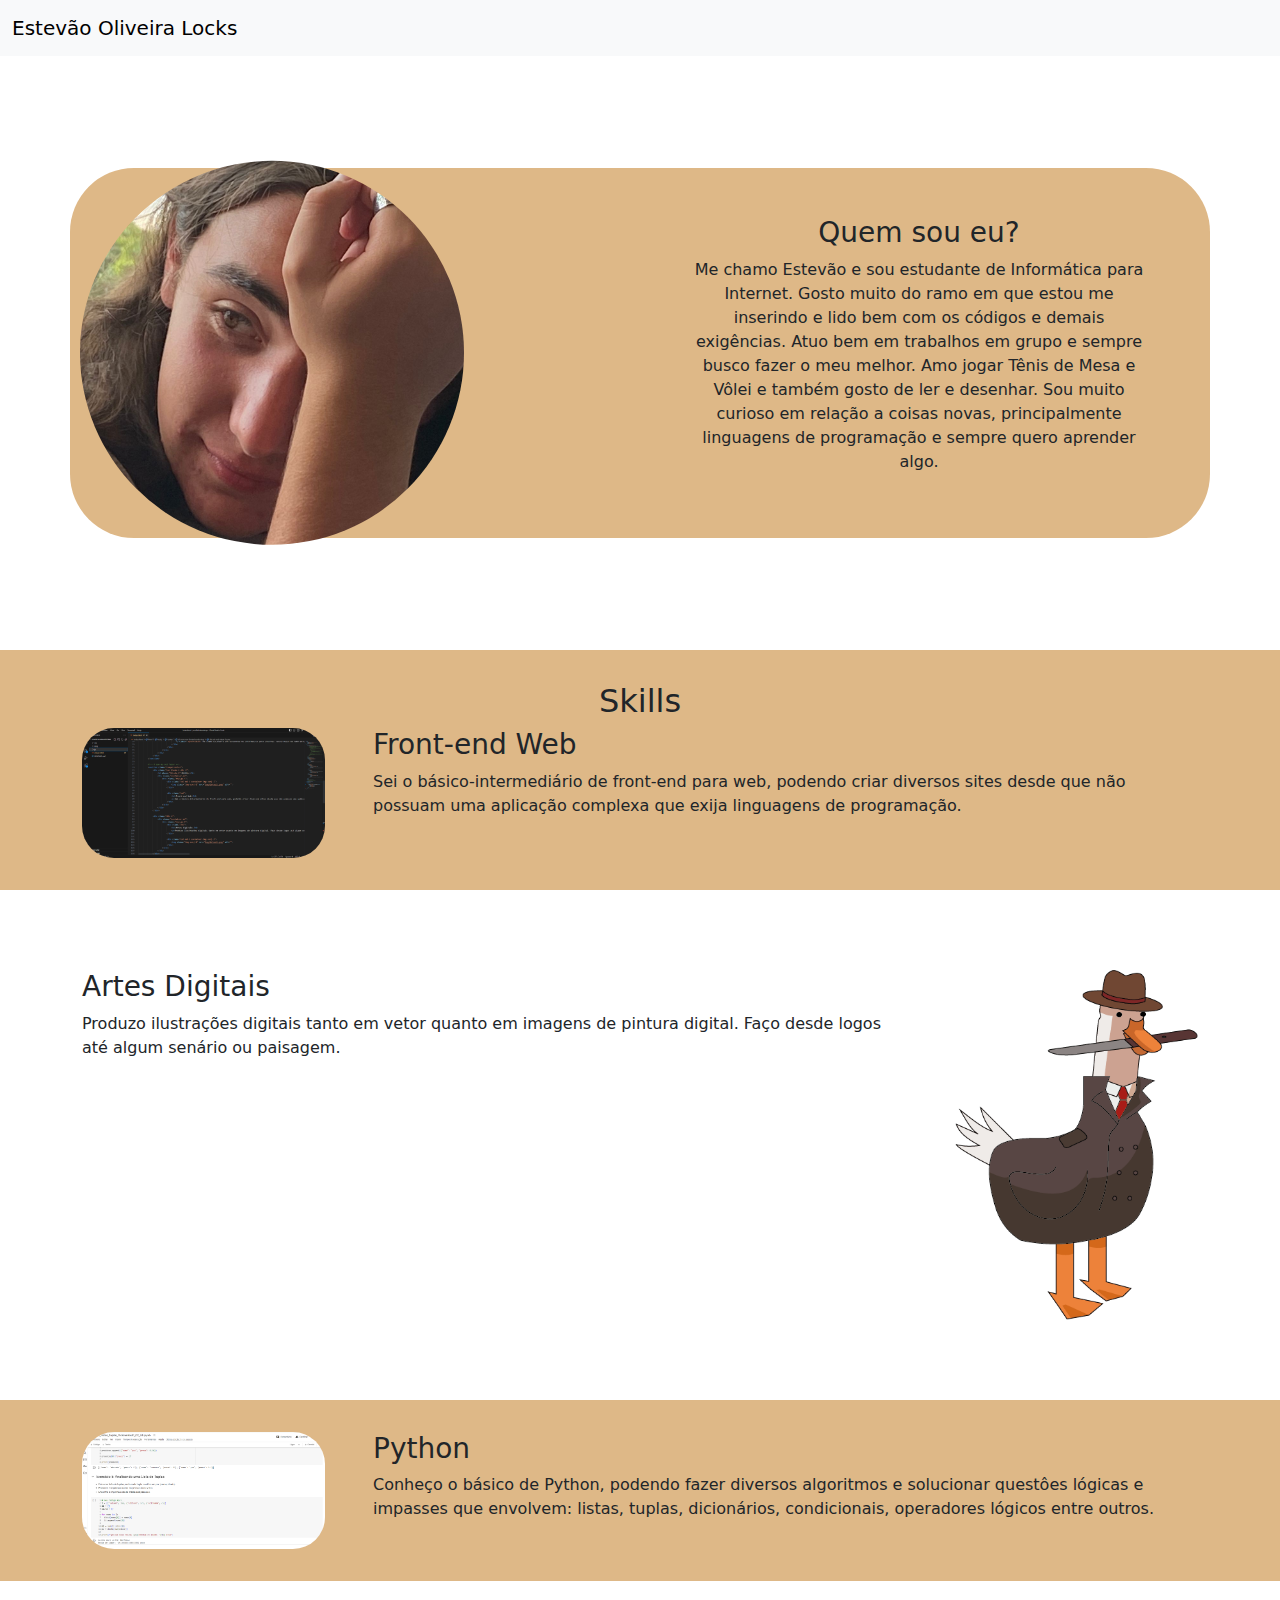
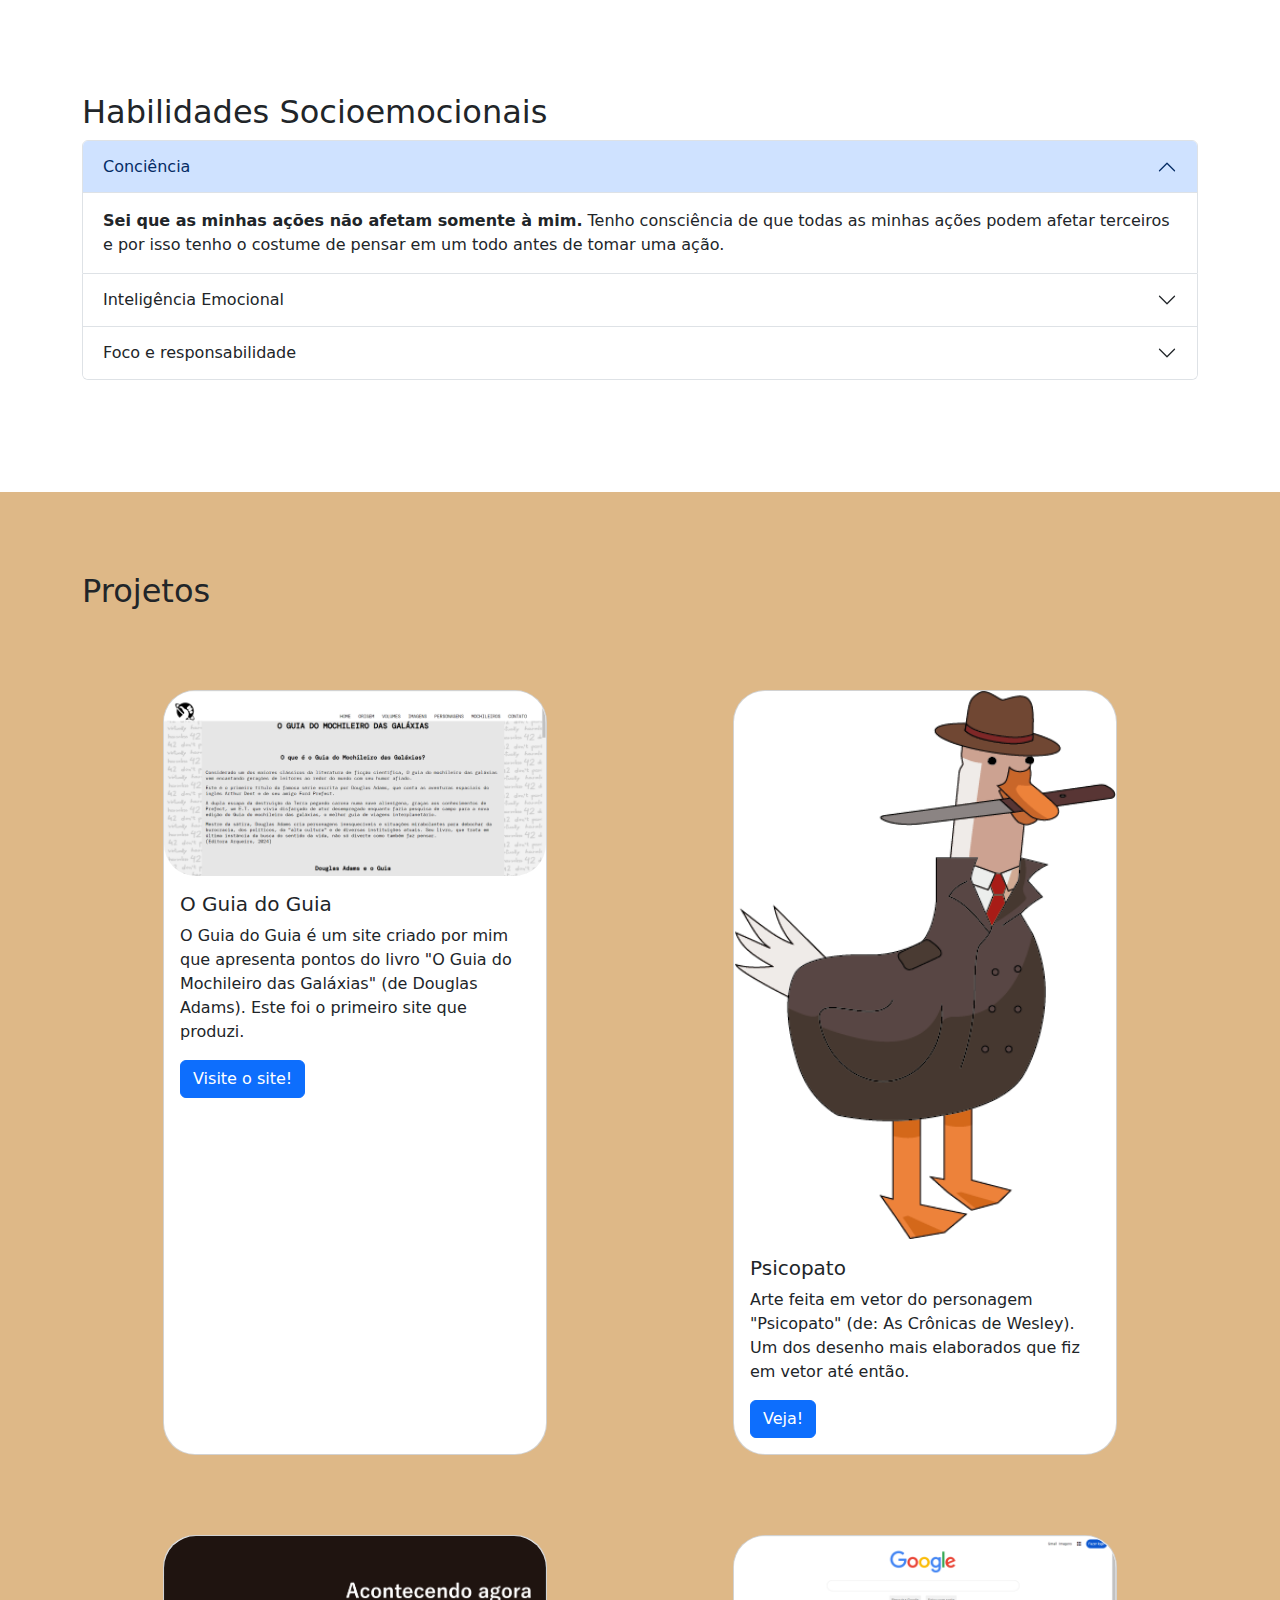
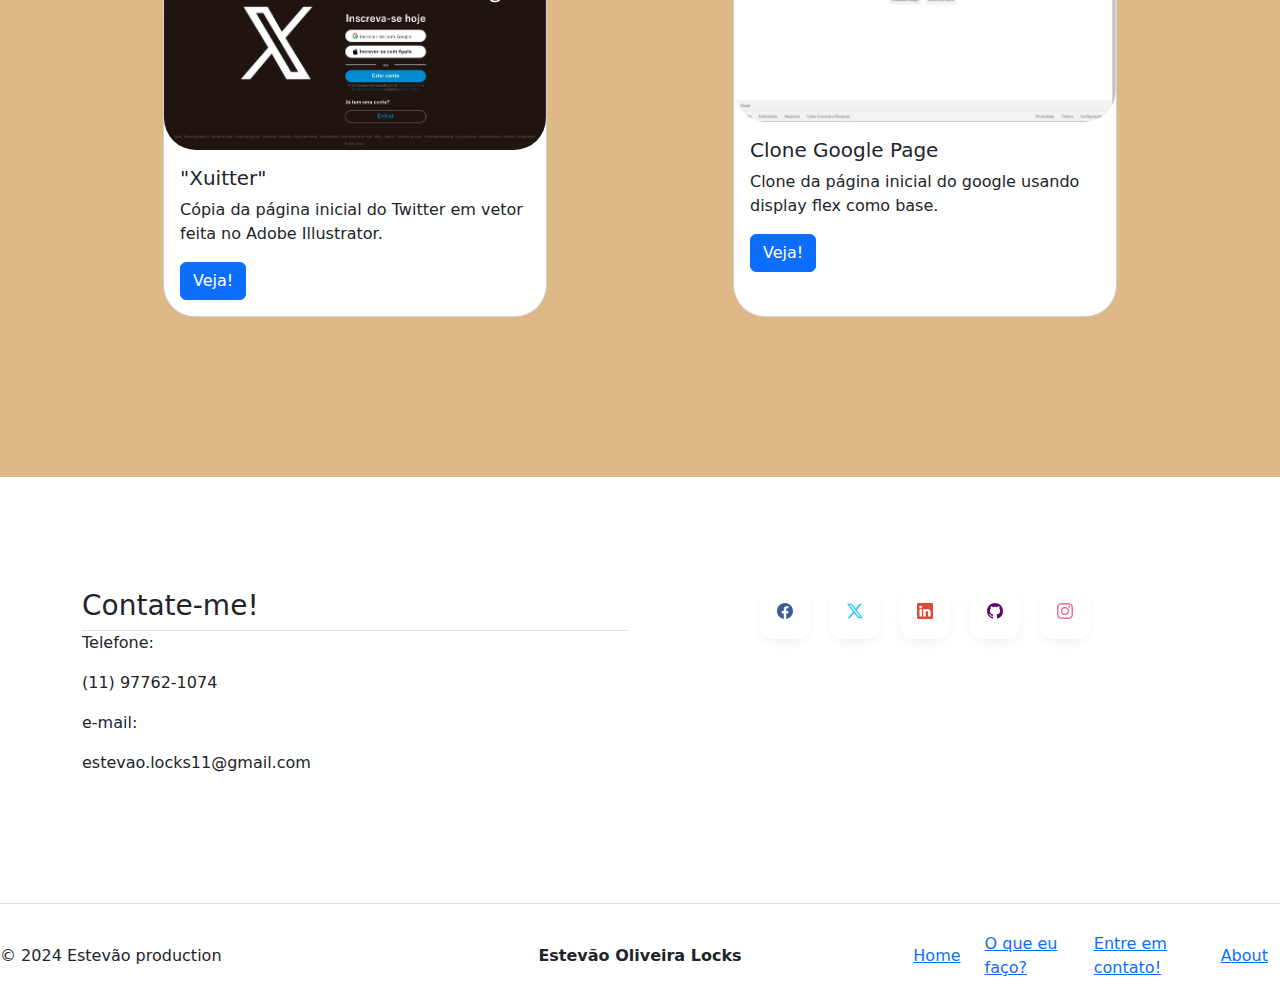
==== commit 58892de6: "salvando" ====
--- a/index.html
+++ b/index.html
@@ -6,7 +6,7 @@
         <link rel="stylesheet" href="css/reset.css">
         <link href="css/bootstrap.css" rel="stylesheet">
         <link rel="stylesheet" href="css/style.css">
-        <title>Bootstrap demo</title>
+        <title>Estevão Locks</title>
     </head>
 
     <body>
@@ -81,7 +81,7 @@
                 <div class="container-md">
                     <div class="row gx-5">
                         <div class="col-md-3 container-img-conj-1">
-                            <img class="img-conj-2" src="img/default.png" alt="">
+                            <img class="img-conj-2" src="img/VS-Code.png" alt="">
                         </div>
 
                         <div class="col">
@@ -101,7 +101,7 @@
                         </div>
 
                         <div class="col-md-3 container-img-conj-1">
-                            <img class="img-conj-2" src="img/default.png" alt="">
+                            <img class="img-conj-2" src="img/psicopato.png" alt="">
                         </div>
                     </div>
                 </div>
@@ -111,7 +111,7 @@
                 <div class="container-md">
                     <div class="row gx-5">
                         <div class="col-md-3 container-img-conj-1">
-                            <img class="img-conj-2" src="img/default.png" alt="">
+                            <img class="img-conj-2" src="img/Python.PNG" alt="">
                         </div>
 
                         <div class="col">
@@ -181,18 +181,18 @@
                 <div class="row row-cards">
                     <div class="col area-cards">
                         <div class="card card-projeto card-total-projeto">
-                            <img src="img/default.png" class="card-img-top card-total-projeto" alt="...">
+                            <img src="img/Guia-do-Guia.PNG" class="card-img-top card-total-projeto" alt="...">
                             <div class="card-body">
                                 <h5 class="card-title">O Guia do Guia</h5>
                                 <p class="card-text">O Guia do Guia é um site criado por mim que apresenta pontos do livro "O Guia do Mochileiro das Galáxias" (de Douglas Adams). Este foi o primeiro site que produzi.</p>
-                                <a href="#" class="btn btn-primary">Visite o site!</a>
-                            </div>
-                        </div>
-                    </div>
-
-                    <div class="col area-cards">
-                        <div class="card card-projeto card-total-projeto">
-                            <img src="img/default.png" class="card-img-top card-total-projeto" alt="...">
+                                <a href="https://estevaolocks.github.io/meuprimeirosite" class="btn btn-primary">Visite o site!</a>
+                            </div>
+                        </div>
+                    </div>
+
+                    <div class="col area-cards">
+                        <div class="card card-projeto card-total-projeto">
+                            <img src="img/psicopato.png" class="card-img-top card-total-projeto" alt="...">
                             <div class="card-body">
                                 <h5 class="card-title">Psicopato</h5>
                                 <p class="card-text">Arte feita em vetor do personagem "Psicopato" (de: As Crônicas de Wesley). Um dos desenho mais elaborados que fiz em vetor até então.</p>
@@ -205,7 +205,7 @@
                 <div class="row row-cards">
                     <div class="col area-cards">
                         <div class="card card-projeto card-total-projeto">
-                            <img src="img/default.png" class="card-img-top card-total-projeto" alt="...">
+                            <img src="img/xuitter.PNG" class="card-img-top card-total-projeto" alt="...">
                             <div class="card-body">
                                 <h5 class="card-title">"Xuitter"</h5>
                                 <p class="card-text">Cópia da página inicial do Twitter em vetor feita no Adobe Illustrator.</p>
@@ -216,11 +216,11 @@
 
                     <div class="col area-cards">
                         <div class="card card-projeto card-total-projeto">
-                            <img src="img/default.png" class="card-img-top card-total-projeto" alt="...">
-                            <div class="card-body">
-                                <h5 class="card-title">Brawl Stars Icon</h5>
-                                <p class="card-text">Icone feito em vetor do logo do jogo Brawl Stars.</p>
-                                <a href="#" class="btn btn-primary">Veja!</a>
+                            <img src="img/Clone-google.PNG" class="card-img-top card-total-projeto" alt="...">
+                            <div class="card-body">
+                                <h5 class="card-title">Clone Google Page</h5>
+                                <p class="card-text">Clone da página inicial do google usando display flex como base.</p>
+                                <a href="https://estevaolocks.github.io/clone-googlepage" class="btn btn-primary">Veja!</a>
                             </div>
                         </div>
                     </div>
@@ -246,7 +246,7 @@
                                     <path d="M16 8.049c0-4.446-3.582-8.05-8-8.05C3.58 0-.002 3.603-.002 8.05c0 4.017 2.926 7.347 6.75 7.951v-5.625h-2.03V8.05H6.75V6.275c0-2.017 1.195-3.131 3.022-3.131.876 0 1.791.157 1.791.157v1.98h-1.009c-.993 0-1.303.621-1.303 1.258v1.51h2.218l-.354 2.326H9.25V16c3.824-.604 6.75-3.934 6.75-7.951"/>
                                 </svg>
                             </a>
-                            <a class="btn twitter-x" href="#">
+                            <a class="btn twitter-x" href="https://x.com/StevoSamuraiT42?t=Xcdq6KDIsMXW-oNWd4Y6RQ&s=08">
                                 <svg xmlns="http://www.w3.org/2000/svg" width="16" height="16" fill="currentColor" class="bi bi-twitter-x" viewBox="0 0 16 16">
                                     <path d="M12.6.75h2.454l-5.36 6.142L16 15.25h-4.937l-3.867-5.07-4.425 5.07H.316l5.733-6.57L0 .75h5.063l3.495 4.633L12.601.75Zm-.86 13.028h1.36L4.323 2.145H2.865z"/>
                                 </svg>
@@ -256,12 +256,12 @@
                                     <path d="M0 1.146C0 .513.526 0 1.175 0h13.65C15.474 0 16 .513 16 1.146v13.708c0 .633-.526 1.146-1.175 1.146H1.175C.526 16 0 15.487 0 14.854zm4.943 12.248V6.169H2.542v7.225zm-1.2-8.212c.837 0 1.358-.554 1.358-1.248-.015-.709-.52-1.248-1.342-1.248S2.4 3.226 2.4 3.934c0 .694.521 1.248 1.327 1.248zm4.908 8.212V9.359c0-.216.016-.432.08-.586.173-.431.568-.878 1.232-.878.869 0 1.216.662 1.216 1.634v3.865h2.401V9.25c0-2.22-1.184-3.252-2.764-3.252-1.274 0-1.845.7-2.165 1.193v.025h-.016l.016-.025V6.169h-2.4c.03.678 0 7.225 0 7.225z"/>
                                 </svg>
                             </a>
-                            <a class="btn github" href="#">
+                            <a class="btn github" href="https://github.com/EstevaoLocks">
                                 <svg xmlns="http://www.w3.org/2000/svg" width="16" height="16" fill="currentColor" class="bi bi-github" viewBox="0 0 16 16">
                                     <path d="M8 0C3.58 0 0 3.58 0 8c0 3.54 2.29 6.53 5.47 7.59.4.07.55-.17.55-.38 0-.19-.01-.82-.01-1.49-2.01.37-2.53-.49-2.69-.94-.09-.23-.48-.94-.82-1.13-.28-.15-.68-.52-.01-.53.63-.01 1.08.58 1.23.82.72 1.21 1.87.87 2.33.66.07-.52.28-.87.51-1.07-1.78-.2-3.64-.89-3.64-3.95 0-.87.31-1.59.82-2.15-.08-.2-.36-1.02.08-2.12 0 0 .67-.21 2.2.82.64-.18 1.32-.27 2-.27s1.36.09 2 .27c1.53-1.04 2.2-.82 2.2-.82.44 1.1.16 1.92.08 2.12.51.56.82 1.27.82 2.15 0 3.07-1.87 3.75-3.65 3.95.29.25.54.73.54 1.48 0 1.07-.01 1.93-.01 2.2 0 .21.15.46.55.38A8.01 8.01 0 0 0 16 8c0-4.42-3.58-8-8-8"/>
                                 </svg>
                             </a>
-                            <a class="btn instagram" href="#">
+                            <a class="btn instagram" href="https://www.instagram.com/stevao_42?igsh=MXd6OGI5bjM5bGFkMA==">
                                 <svg xmlns="http://www.w3.org/2000/svg" width="16" height="16" fill="currentColor" class="bi bi-instagram" viewBox="0 0 16 16">
                                     <path d="M8 0C5.829 0 5.556.01 4.703.048 3.85.088 3.269.222 2.76.42a3.9 3.9 0 0 0-1.417.923A3.9 3.9 0 0 0 .42 2.76C.222 3.268.087 3.85.048 4.7.01 5.555 0 5.827 0 8.001c0 2.172.01 2.444.048 3.297.04.852.174 1.433.372 1.942.205.526.478.972.923 1.417.444.445.89.719 1.416.923.51.198 1.09.333 1.942.372C5.555 15.99 5.827 16 8 16s2.444-.01 3.298-.048c.851-.04 1.434-.174 1.943-.372a3.9 3.9 0 0 0 1.416-.923c.445-.445.718-.891.923-1.417.197-.509.332-1.09.372-1.942C15.99 10.445 16 10.173 16 8s-.01-2.445-.048-3.299c-.04-.851-.175-1.433-.372-1.941a3.9 3.9 0 0 0-.923-1.417A3.9 3.9 0 0 0 13.24.42c-.51-.198-1.092-.333-1.943-.372C10.443.01 10.172 0 7.998 0zm-.717 1.442h.718c2.136 0 2.389.007 3.232.046.78.035 1.204.166 1.486.275.373.145.64.319.92.599s.453.546.598.92c.11.281.24.705.275 1.485.039.843.047 1.096.047 3.231s-.008 2.389-.047 3.232c-.035.78-.166 1.203-.275 1.485a2.5 2.5 0 0 1-.599.919c-.28.28-.546.453-.92.598-.28.11-.704.24-1.485.276-.843.038-1.096.047-3.232.047s-2.39-.009-3.233-.047c-.78-.036-1.203-.166-1.485-.276a2.5 2.5 0 0 1-.92-.598 2.5 2.5 0 0 1-.6-.92c-.109-.281-.24-.705-.275-1.485-.038-.843-.046-1.096-.046-3.233s.008-2.388.046-3.231c.036-.78.166-1.204.276-1.486.145-.373.319-.64.599-.92s.546-.453.92-.598c.282-.11.705-.24 1.485-.276.738-.034 1.024-.044 2.515-.045zm4.988 1.328a.96.96 0 1 0 0 1.92.96.96 0 0 0 0-1.92m-4.27 1.122a4.109 4.109 0 1 0 0 8.217 4.109 4.109 0 0 0 0-8.217m0 1.441a2.667 2.667 0 1 1 0 5.334 2.667 2.667 0 0 1 0-5.334"/>
                                 </svg>
@@ -274,15 +274,14 @@
 
         <footer>
             <div class="row row-footer border-top">
-                <div class="col-md-4 text-footer">© 2024 Company, Inc</div>
-                <div class="col-md-4 logo-footer">logo</div>
+                <div class="col-md-4 text-footer">© 2024 Estevão production</div>
+                <div class="col-md-4 logo-footer"><strong>Estevão Oliveira Locks</strong></div>
                 <div class="col-md-4">
                     <ul class="links-footer">
-                        <li class="link-footer">Home</li>
-                        <li class="link-footer">Features</li>
-                        <li class="link-footer">Princing</li>
-                        <li class="link-footer">FAQs</li>
-                        <li class="link-footer">About</li>
+                        <li class="link-footer"><a href="#home">Home</a></li>
+                        <li class="link-footer"><a href="#competencias">O que eu faço?</a></li>
+                        <li class="link-footer"><a href="#contato">Entre em contato!</a></li>
+                        <li class="link-footer"><a href="#home">About</a></li>
                     </ul>
                 </div>
             </div>
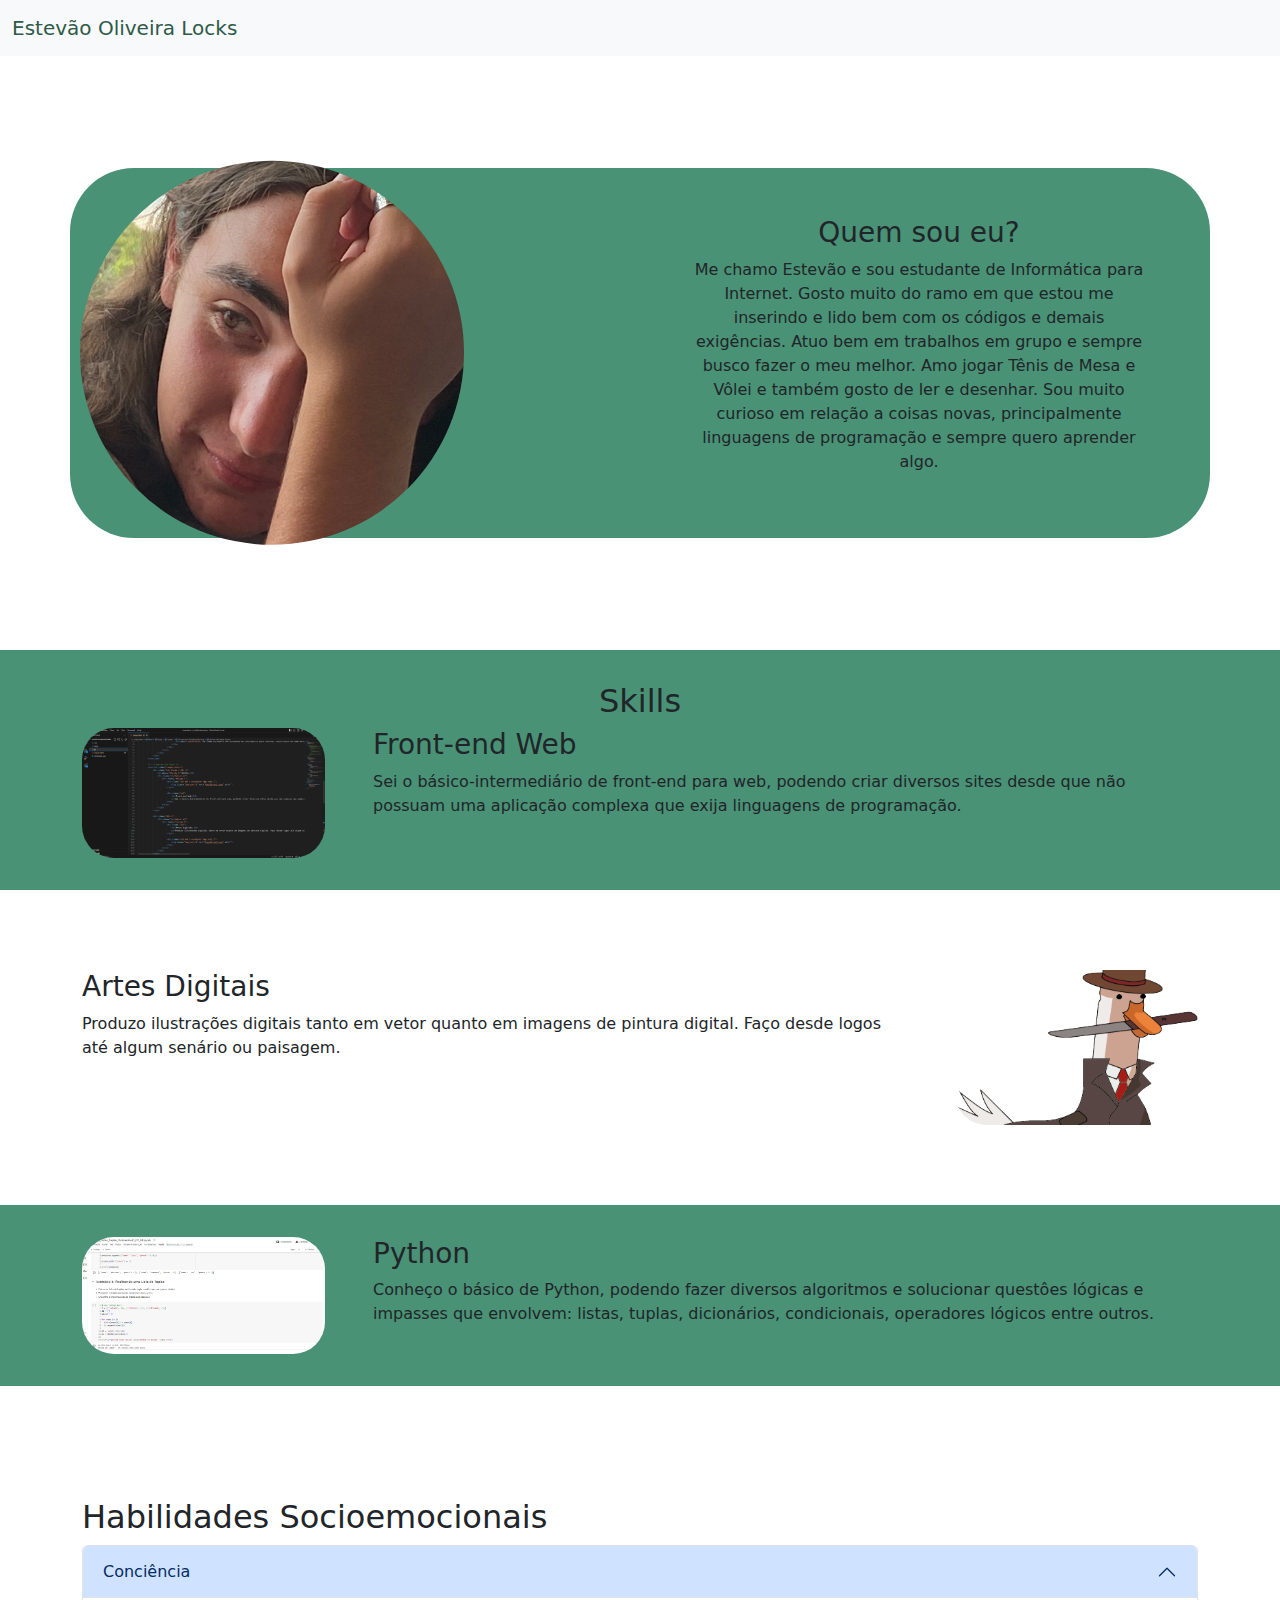
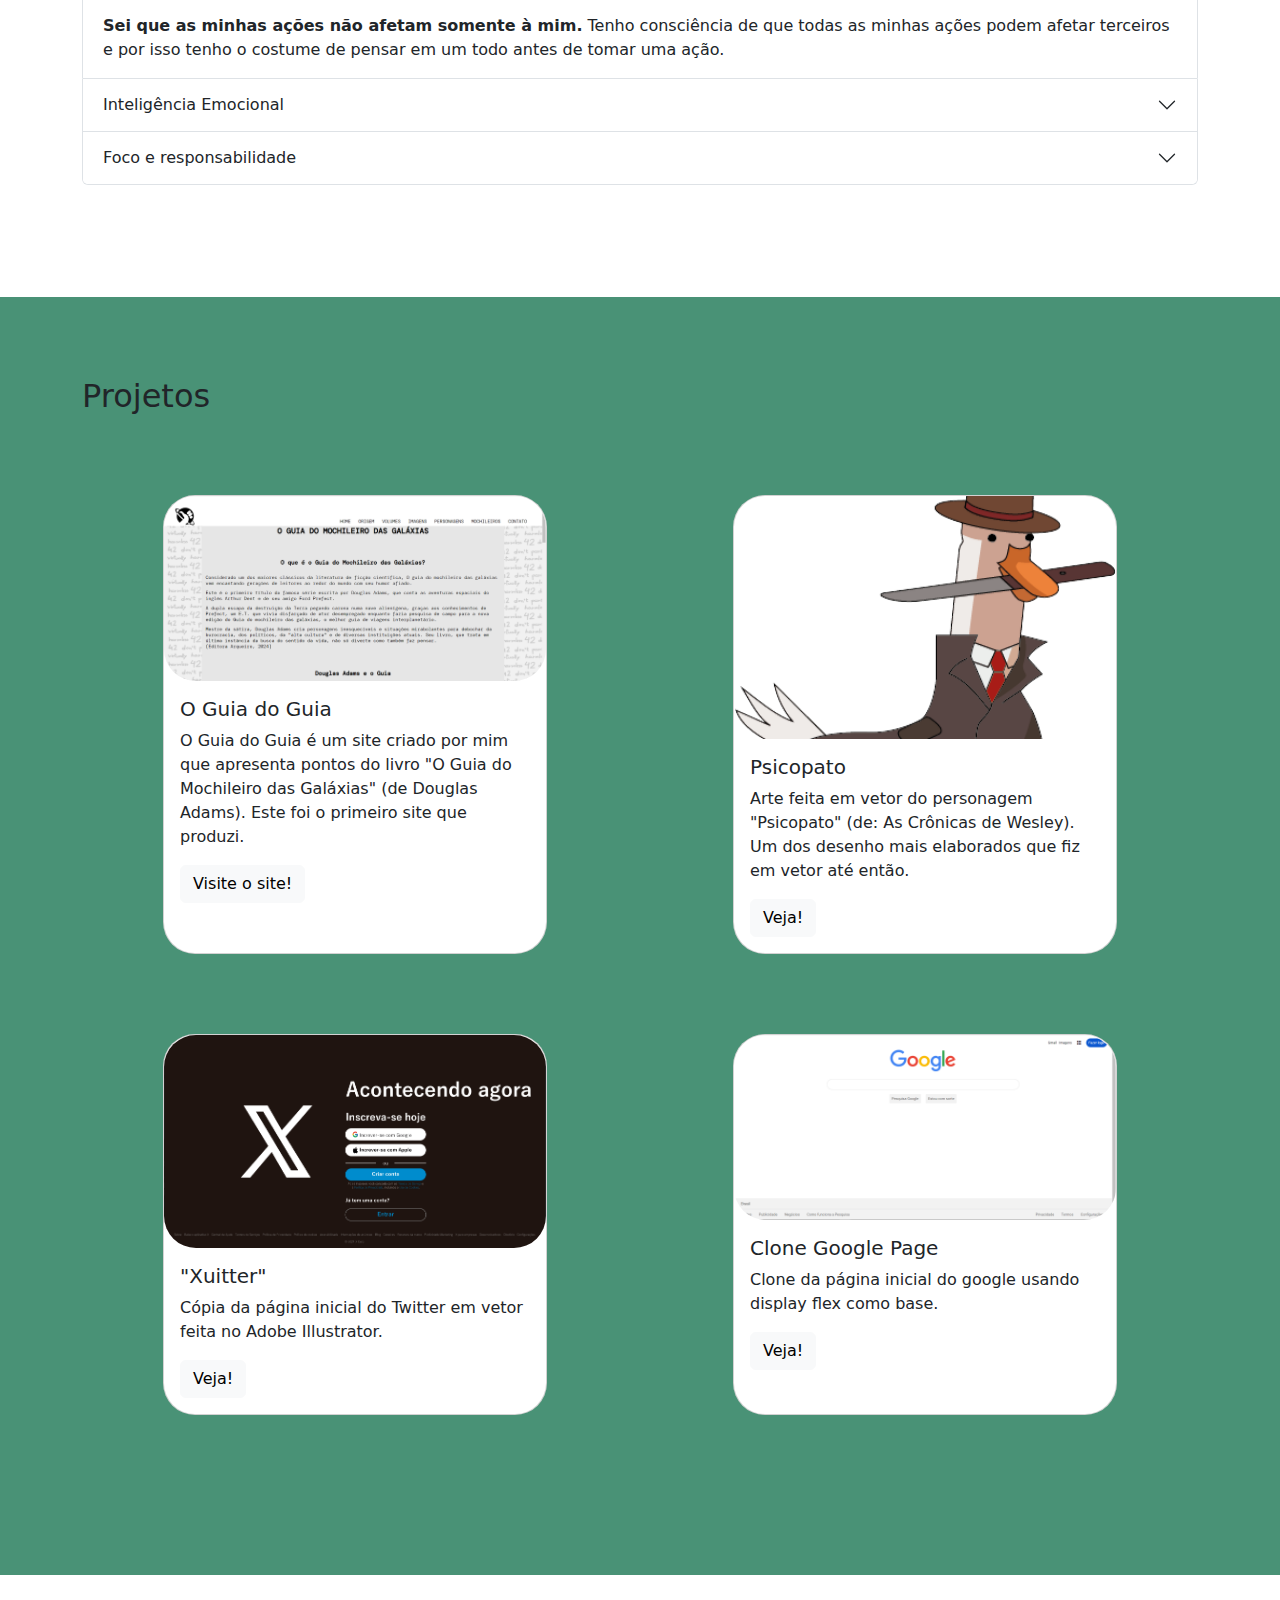
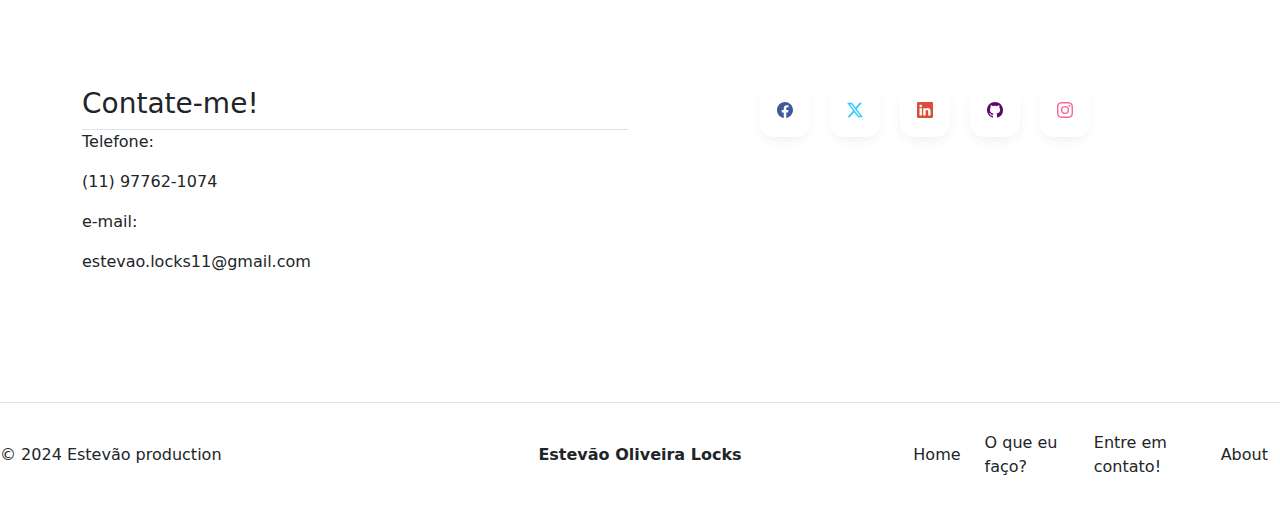
==== commit 5ccd4591: "salvando" ====
--- a/index.html
+++ b/index.html
@@ -14,7 +14,7 @@
         <header>
             <nav class="navbar navbar-expand-lg bg-body-tertiary">
                 <div class="container-fluid">
-                    <a class="navbar-brand" href="home">Estevão Oliveira Locks</a>
+                    <a class="navbar-brand name-nav" href="home">Estevão Oliveira Locks</a>
                     <!-- <button class="navbar-toggler" type="button" data-bs-toggle="collapse" data-bs-target="#navbarSupportedContent" aria-controls="navbarSupportedContent" aria-expanded="false" aria-label="Toggle navigation">
                         <span class="navbar-toggler-icon"></span>
                     </button>
@@ -185,7 +185,7 @@
                             <div class="card-body">
                                 <h5 class="card-title">O Guia do Guia</h5>
                                 <p class="card-text">O Guia do Guia é um site criado por mim que apresenta pontos do livro "O Guia do Mochileiro das Galáxias" (de Douglas Adams). Este foi o primeiro site que produzi.</p>
-                                <a href="https://estevaolocks.github.io/meuprimeirosite" class="btn btn-primary">Visite o site!</a>
+                                <a href="https://estevaolocks.github.io/meuprimeirosite" class="btn btn-light">Visite o site!</a>
                             </div>
                         </div>
                     </div>
@@ -196,7 +196,28 @@
                             <div class="card-body">
                                 <h5 class="card-title">Psicopato</h5>
                                 <p class="card-text">Arte feita em vetor do personagem "Psicopato" (de: As Crônicas de Wesley). Um dos desenho mais elaborados que fiz em vetor até então.</p>
-                                <a href="#" class="btn btn-primary">Veja!</a>
+                                <!-- Button trigger modal -->
+                                <button type="button" class="btn btn-light" data-bs-toggle="modal" data-bs-target="#exampleModal">
+                                    Veja!
+                                </button>
+                                
+                                <!-- Modal -->
+                                <div class="modal fade" id="exampleModal" tabindex="-1" aria-labelledby="exampleModalLabel" aria-hidden="true">
+                                    <div class="modal-dialog modal-dialog-centered">
+                                        <div class="modal-content">
+                                            <div class="modal-header">
+                                                <h1 class="modal-title fs-5" id="exampleModalLabel">Psicopato</h1>
+                                                <button type="button" class="btn-close" data-bs-dismiss="modal" aria-label="Close"></button>
+                                            </div>
+                                            <div class="modal-body">
+                                                <img class="img-modal" src="img/psicopato-completo.png" alt="">
+                                            </div>
+                                            <div class="modal-footer">
+                                                <button type="button" class="btn btn-secondary" data-bs-dismiss="modal">Close</button>
+                                            </div>
+                                        </div>
+                                    </div>
+                                </div>
                             </div>
                         </div>
                     </div>
@@ -209,7 +230,28 @@
                             <div class="card-body">
                                 <h5 class="card-title">"Xuitter"</h5>
                                 <p class="card-text">Cópia da página inicial do Twitter em vetor feita no Adobe Illustrator.</p>
-                                <a href="#" class="btn btn-primary">Veja!</a>
+                                <!-- Button trigger modal -->
+                                <button type="button" class="btn btn-light" data-bs-toggle="modal" data-bs-target="#modalxuitter">
+                                    Veja!
+                                </button>
+                                
+                                <!-- Modal -->
+                                <div class="modal fade" id="modalxuitter" tabindex="-1" aria-labelledby="exampleModalLabel" aria-hidden="true">
+                                    <div class="modal-dialog modal-dialog-centered">
+                                        <div class="modal-content">
+                                            <div class="modal-header">
+                                                <h1 class="modal-title fs-5" id="exampleModalLabel">"Xuitter"</h1>
+                                                <button type="button" class="btn-close" data-bs-dismiss="modal" aria-label="Close"></button>
+                                            </div>
+                                            <div class="modal-body">
+                                                <img class="img-modal" src="img/xuitter.PNG" alt="">
+                                            </div>
+                                            <div class="modal-footer">
+                                                <button type="button" class="btn btn-secondary" data-bs-dismiss="modal">Close</button>
+                                            </div>
+                                        </div>
+                                    </div>
+                                </div>
                             </div>
                         </div>
                     </div>
@@ -220,7 +262,7 @@
                             <div class="card-body">
                                 <h5 class="card-title">Clone Google Page</h5>
                                 <p class="card-text">Clone da página inicial do google usando display flex como base.</p>
-                                <a href="https://estevaolocks.github.io/clone-googlepage" class="btn btn-primary">Veja!</a>
+                                <a href="https://estevaolocks.github.io/clone-googlepage" class="btn btn-light">Veja!</a>
                             </div>
                         </div>
                     </div>
@@ -275,13 +317,13 @@
         <footer>
             <div class="row row-footer border-top">
                 <div class="col-md-4 text-footer">© 2024 Estevão production</div>
-                <div class="col-md-4 logo-footer"><strong>Estevão Oliveira Locks</strong></div>
+                <div class="col-md-4 logo-footer"><a class="link-reset" href="#home"><strong>Estevão Oliveira Locks</strong></a></div>
                 <div class="col-md-4">
                     <ul class="links-footer">
-                        <li class="link-footer"><a href="#home">Home</a></li>
-                        <li class="link-footer"><a href="#competencias">O que eu faço?</a></li>
-                        <li class="link-footer"><a href="#contato">Entre em contato!</a></li>
-                        <li class="link-footer"><a href="#home">About</a></li>
+                        <li class="link-footer"><a class="link-reset" href="#home">Home</a></li>
+                        <li class="link-footer"><a class="link-reset" href="#competencias">O que eu faço?</a></li>
+                        <li class="link-footer"><a class="link-reset" href="#contato">Entre em contato!</a></li>
+                        <li class="link-footer"><a class="link-reset" href="#home">About</a></li>
                     </ul>
                 </div>
             </div>
--- a/css/style.css
+++ b/css/style.css
@@ -6,7 +6,7 @@
 }
 
 .conj-1 {
-    background-color: burlywood;
+    background-color: rgb(73, 146, 118);
     border-radius: 4rem;
 }
 
@@ -66,7 +66,7 @@
 }
 
 .cor-fundo-2 {
-    background-color: burlywood;
+    background-color: rgb(73, 146, 118);
 }
 
 .img-conj-2 {
@@ -230,4 +230,22 @@
 .social-btns {
     position: relative;
 }
-/*--------------------------*/+/*--------------------------*/
+
+.img-modal {
+    width: 100%;
+}
+
+.link-reset {
+    text-decoration: none;
+    color: inherit;
+}
+
+.link-reset:hover {
+    color: rgb(46, 46, 46);
+    cursor: pointer;
+}
+
+.name-nav {
+    color: rgb(46, 90, 73);
+}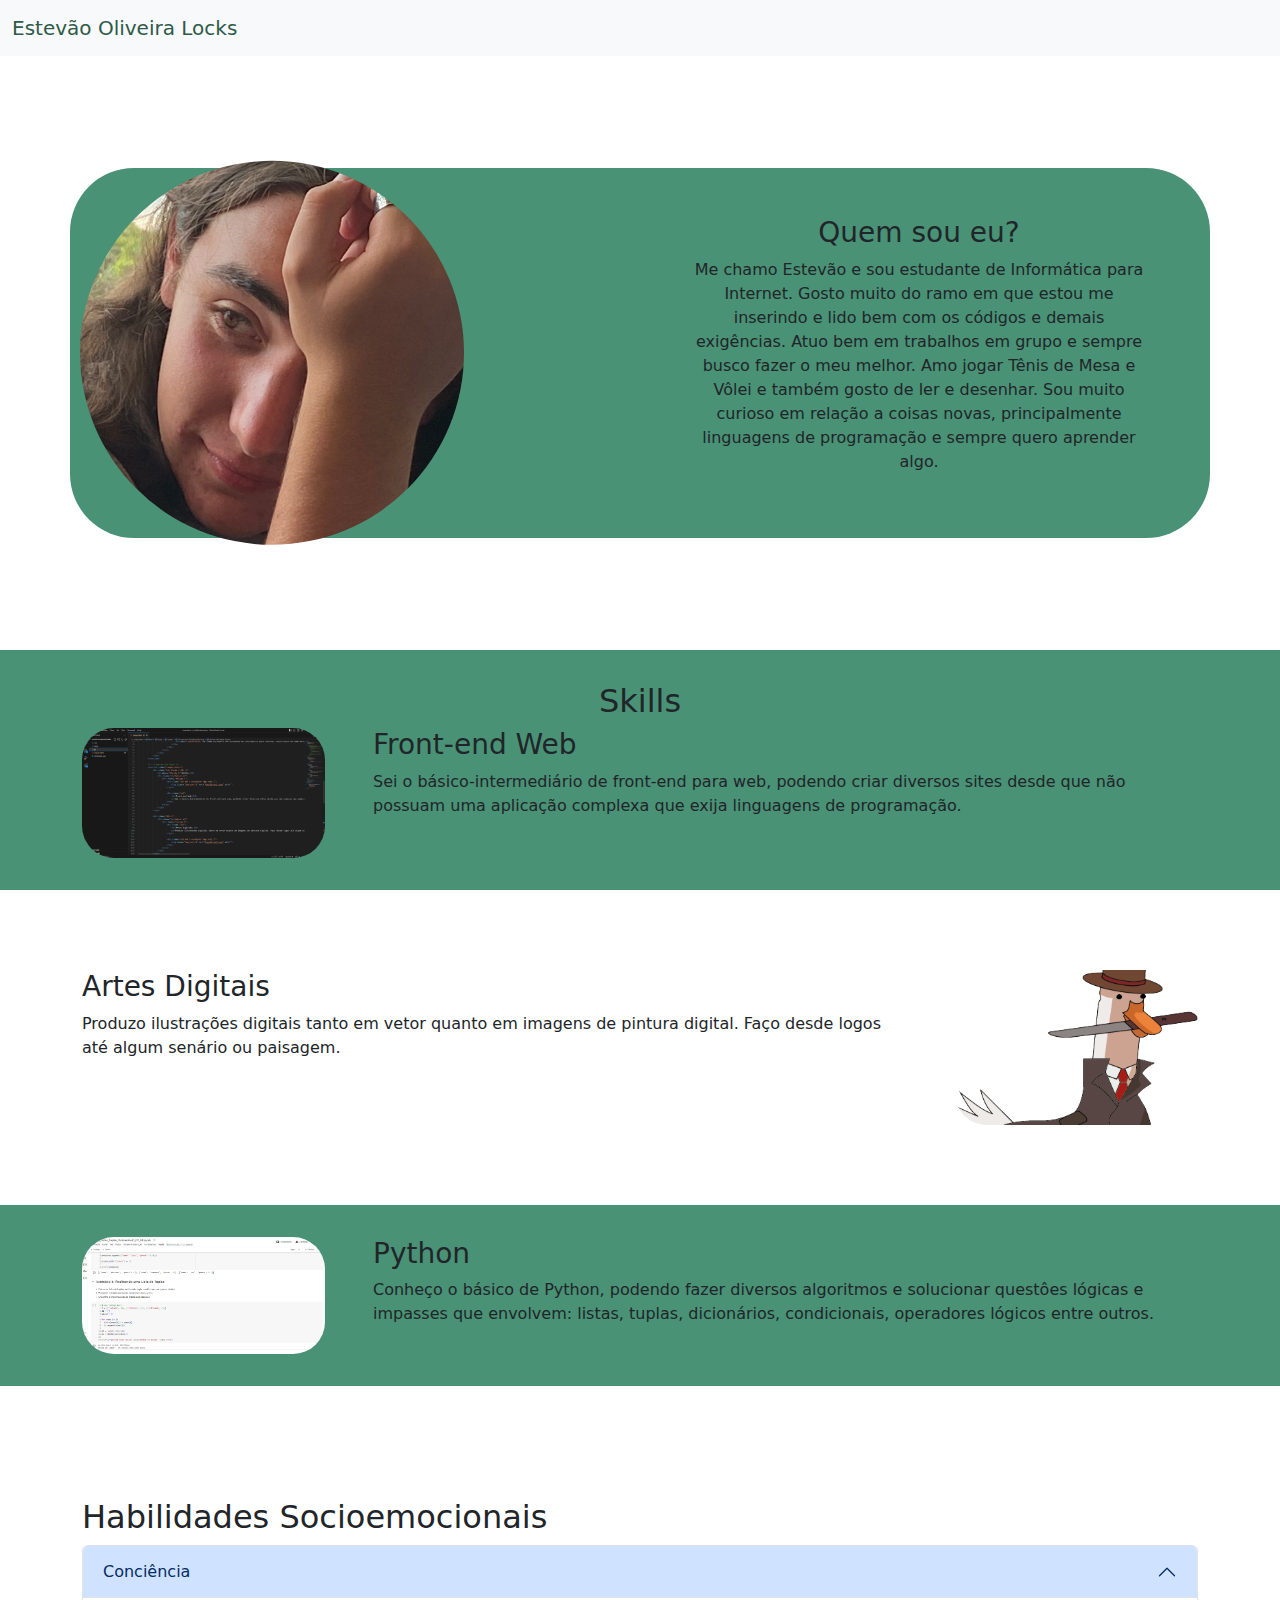
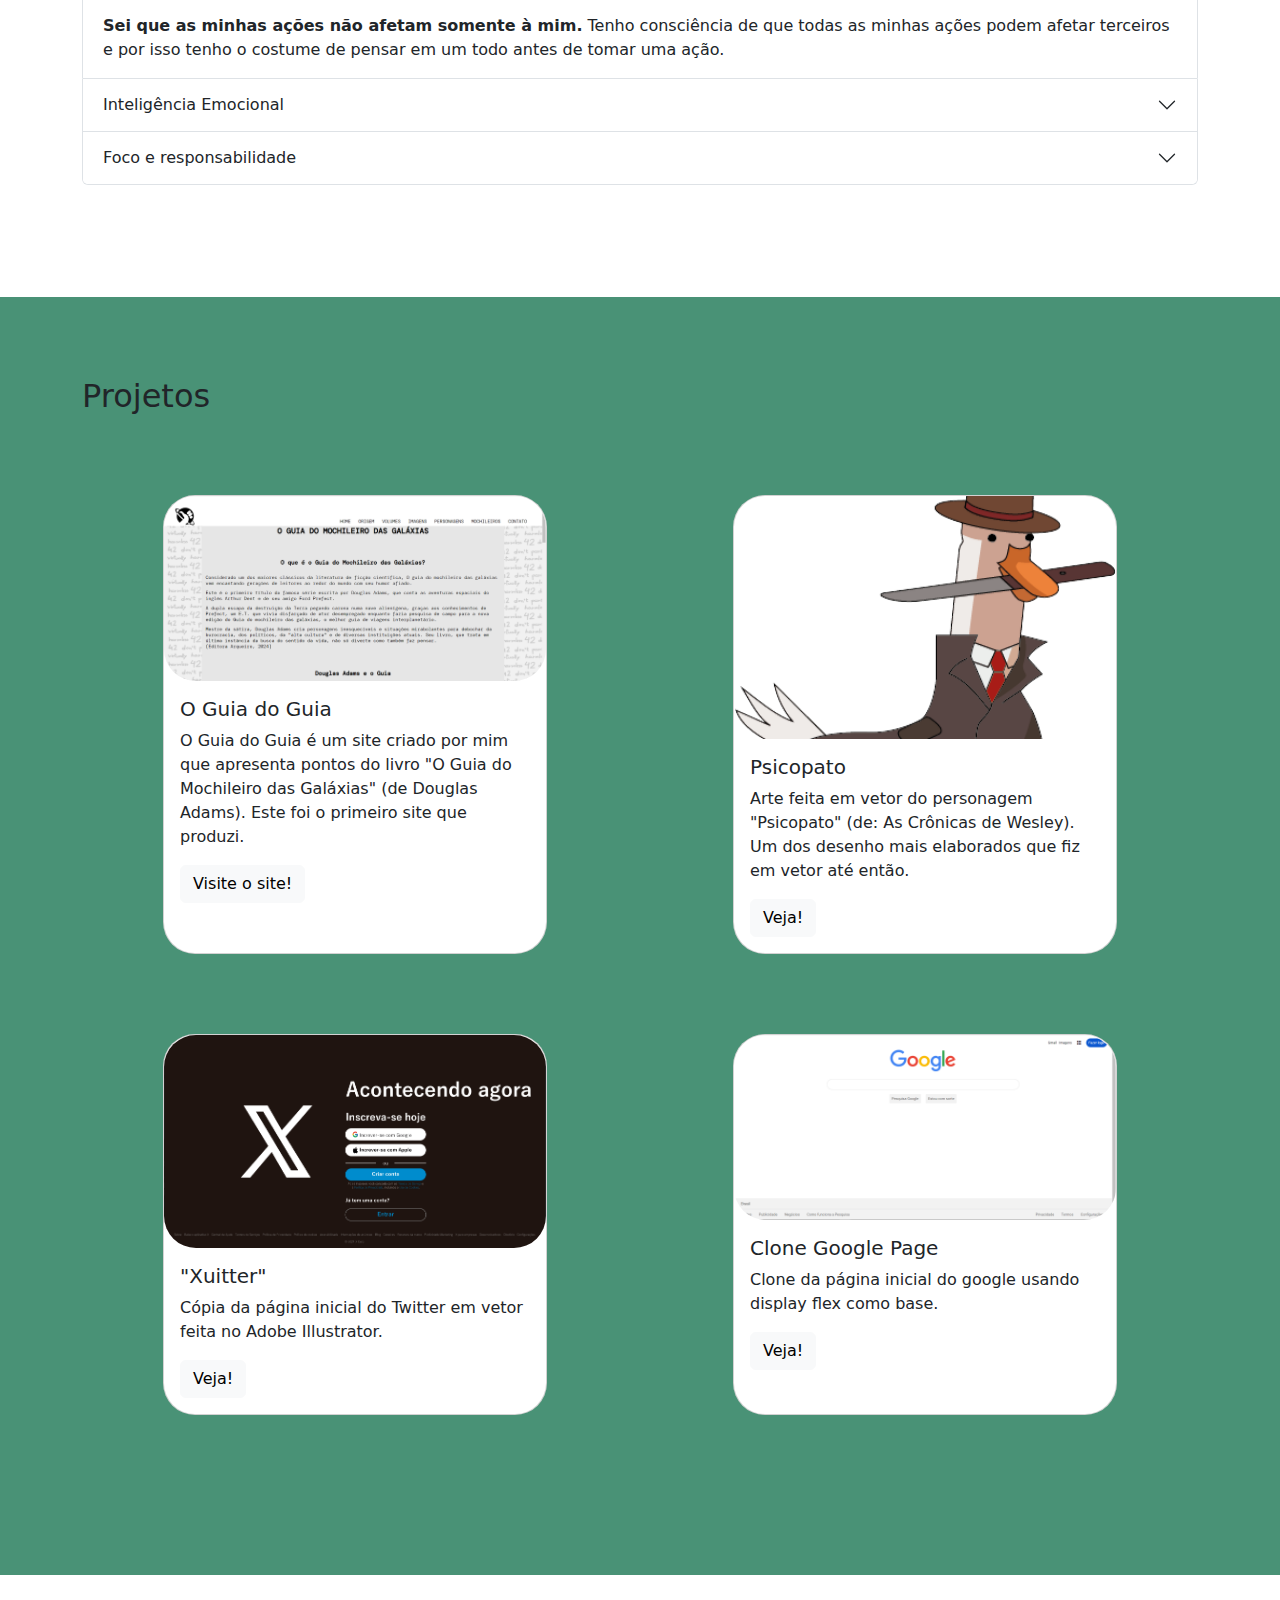
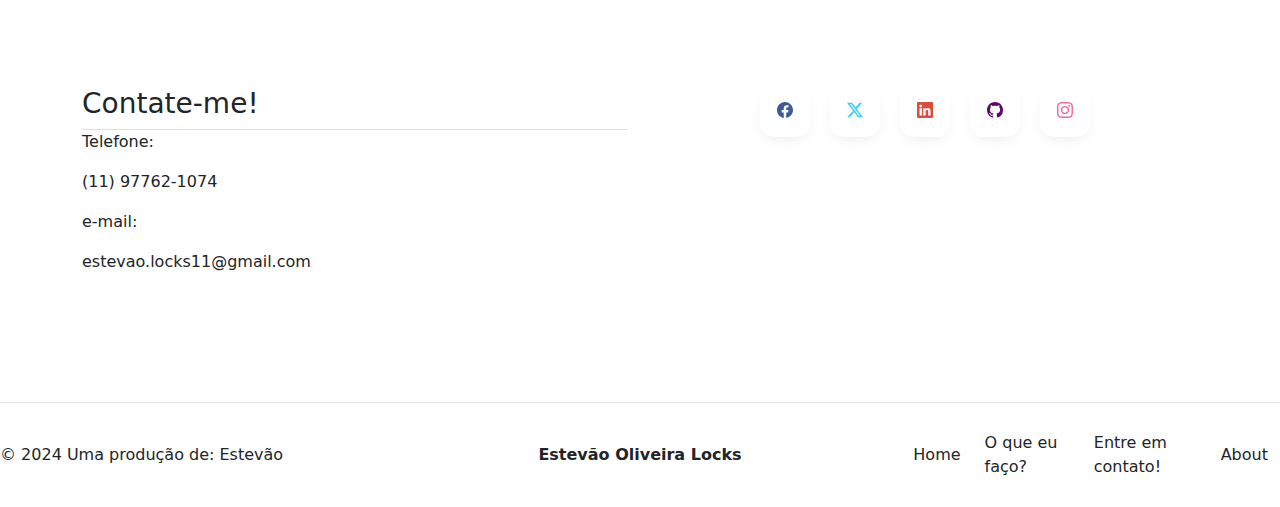
==== commit 6b1b5cb4: "salvando" ====
--- a/index.html
+++ b/index.html
@@ -1,5 +1,5 @@
 <!doctype html>
-<html lang="en">
+<html lang="pt-br">
     <head>
         <meta charset="utf-8">
         <meta name="viewport" content="width=device-width, initial-scale=1">
@@ -14,7 +14,7 @@
         <header>
             <nav class="navbar navbar-expand-lg bg-body-tertiary">
                 <div class="container-fluid">
-                    <a class="navbar-brand name-nav" href="home">Estevão Oliveira Locks</a>
+                    <a class="navbar-brand name-nav" href="#home">Estevão Oliveira Locks</a>
                     <!-- <button class="navbar-toggler" type="button" data-bs-toggle="collapse" data-bs-target="#navbarSupportedContent" aria-controls="navbarSupportedContent" aria-expanded="false" aria-label="Toggle navigation">
                         <span class="navbar-toggler-icon"></span>
                     </button>
@@ -316,7 +316,7 @@
 
         <footer>
             <div class="row row-footer border-top">
-                <div class="col-md-4 text-footer">© 2024 Estevão production</div>
+                <div class="col-md-4 text-footer">© 2024 Uma produção de: Estevão</div>
                 <div class="col-md-4 logo-footer"><a class="link-reset" href="#home"><strong>Estevão Oliveira Locks</strong></a></div>
                 <div class="col-md-4">
                     <ul class="links-footer">
